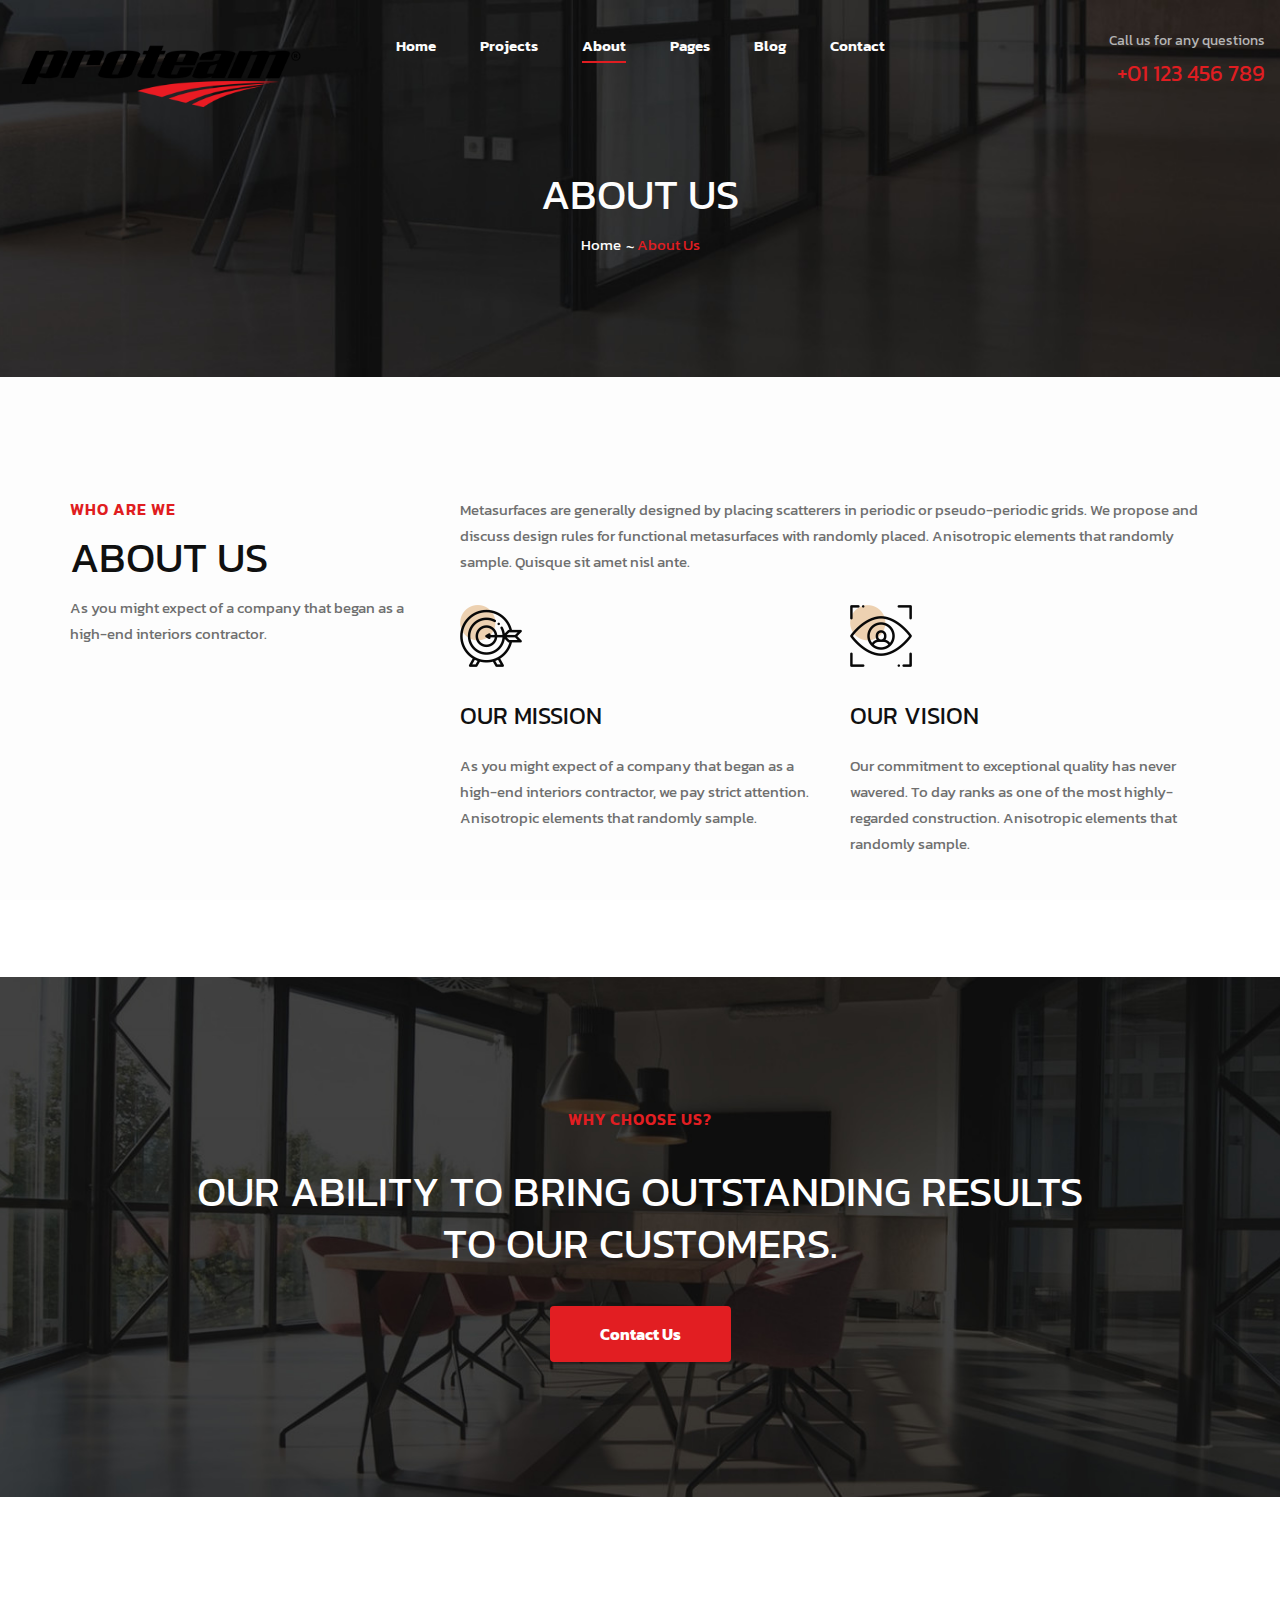
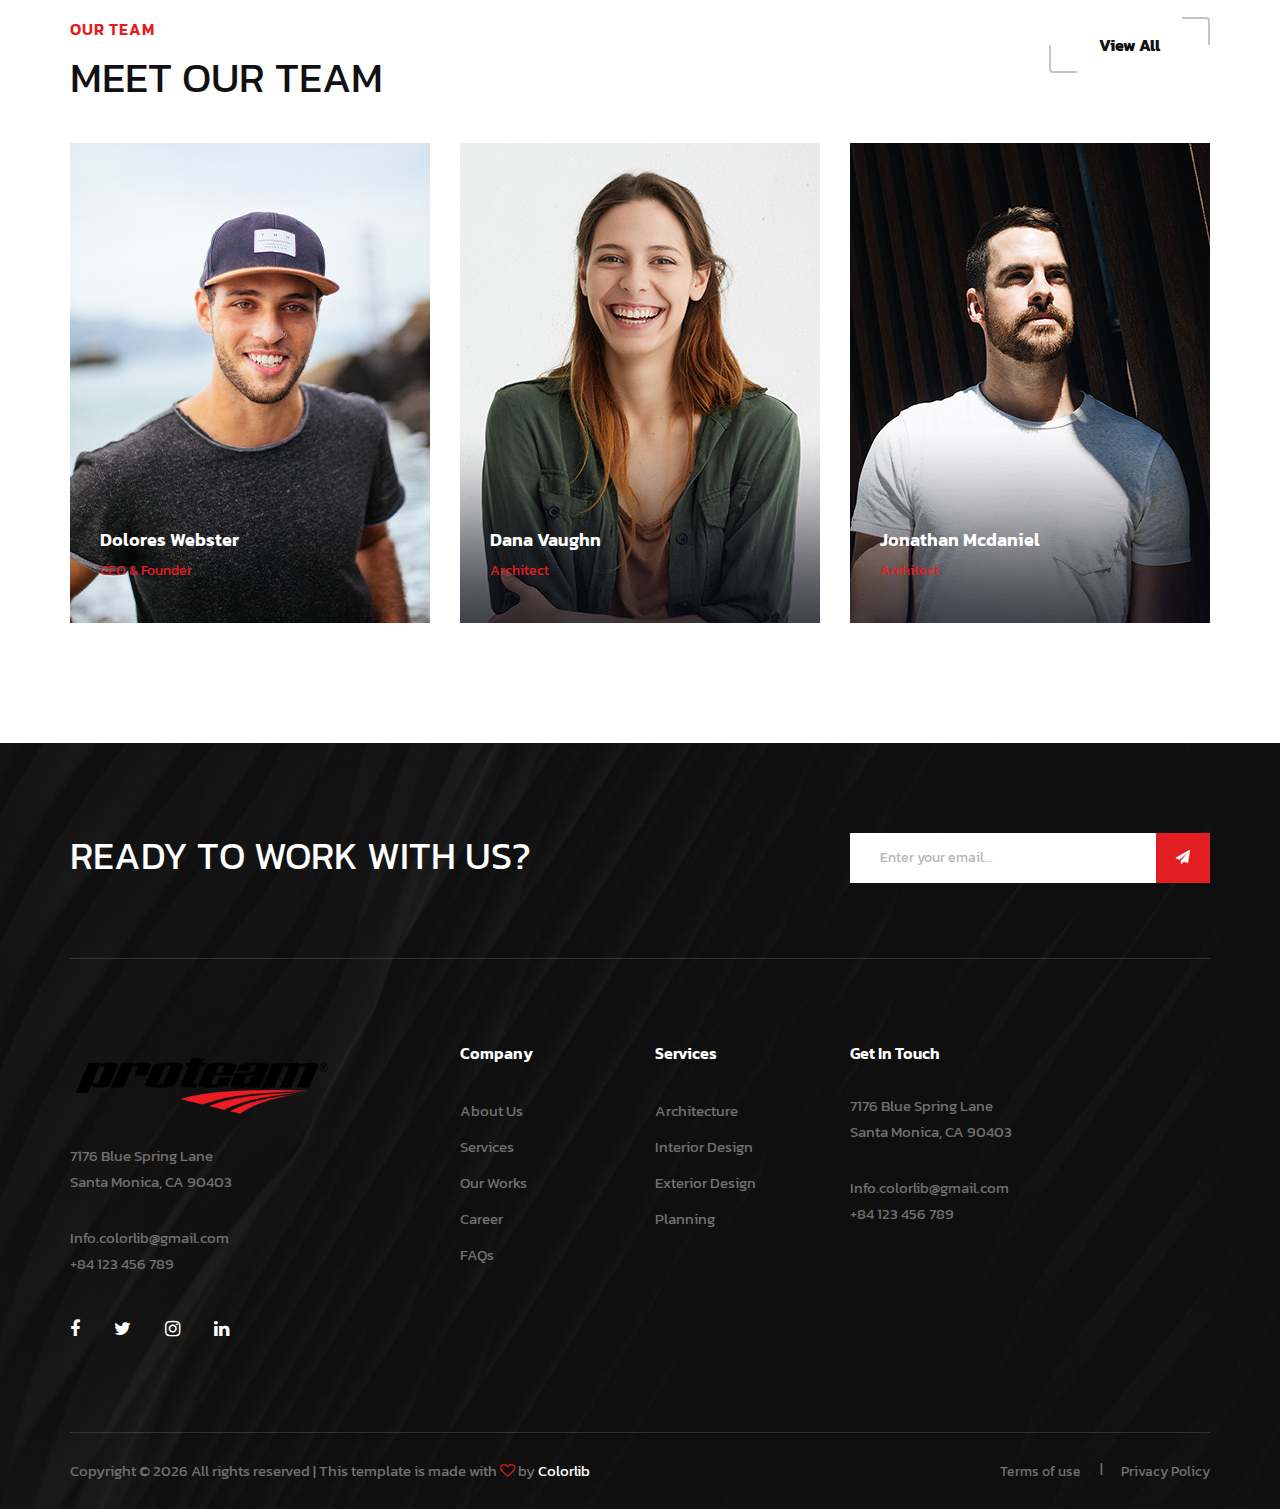
==== about.html @ 9d02757e "first commit" ====
<!DOCTYPE html>
<html lang="zxx">

<head>
    <meta charset="UTF-8">
    <meta name="description" content="Staging Template">
    <meta name="keywords" content="Staging, unica, creative, html">
    <meta name="viewport" content="width=device-width, initial-scale=1.0">
    <meta http-equiv="X-UA-Compatible" content="ie=edge">
    <title>Staging | Template</title>

    <!-- Google Font -->
    <link href="https://fonts.googleapis.com/css2?family=Kanit:wght@300;400;500;600;700;800;900&display=swap" rel="stylesheet">
    <link href="https://fonts.googleapis.com/css2?family=Kanit&display=swap" rel="stylesheet">

    <!-- Css Styles -->
    <link rel="stylesheet" href="css/bootstrap.min.css" type="text/css">
    <link rel="stylesheet" href="css/font-awesome.min.css" type="text/css">
    <link rel="stylesheet" href="css/elegant-icons.css" type="text/css">
    <link rel="stylesheet" href="css/owl.carousel.min.css" type="text/css">
    <link rel="stylesheet" href="css/slicknav.min.css" type="text/css">
    <link rel="stylesheet" href="css/style.css" type="text/css">
</head>

<body>
    <!-- Page Preloder -->
    <div id="preloder">
        <div class="loader"></div>
    </div>

    <!-- Offcanvas Menu Begin -->
    <div class="offcanvas-menu-overlay"></div>
    <div class="offcanvas-menu-wrapper">
        <div class="offcanvas__logo">
            <a href="#"><img src="img/logo.png" alt=""></a>
        </div>
        <div id="mobile-menu-wrap"></div>
        <div class="offcanvas__widget">
            <span>Call us for any questions</span>
            <h4>+01 123 456 789</h4>
        </div>
    </div>
    <!-- Offcanvas Menu End -->

    <!-- Header Section Begin -->
    <header class="header">
        <div class="container-fluid">
            <div class="row">
                <div class="col-lg-3">
                    <div class="header__logo">
                        <a href="#"><img src="img/logo.png" alt=""></a>
                    </div>
                </div>
                <div class="col-lg-6">
                    <nav class="header__menu mobile-menu">
                        <ul>
                            <li><a href="./index.html">Home</a></li>
                            <li><a href="./projects.html">Projects</a></li>
                            <li class="active"><a href="./about.html">About</a></li>
                            <li><a href="#">Pages</a>
                                <ul class="dropdown">
                                    <li><a href="./Project-details.html">Project Details</a></li>
                                    <li><a href="./about.html">About</a></li>
                                    <li><a href="./services.html">Services</a></li>
                                    <li><a href="./blog-details.html">Blog Details</a></li>
                                </ul>
                            </li>
                            <li><a href="./blog.html">Blog</a></li>
                            <li><a href="./contact.html">Contact</a></li>
                        </ul>
                    </nav>
                </div>
                <div class="col-lg-3">
                    <div class="header__widget">
                        <span>Call us for any questions</span>
                        <h4>+01 123 456 789</h4>
                    </div>
                </div>
            </div>
            <div class="canvas__open"><i class="fa fa-bars"></i></div>
        </div>
    </header>
    <!-- Header Section End -->

    <!-- Breadcrumb Section Begin -->
    <div class="breadcrumb-option spad set-bg" data-setbg="img/breadcrumb-bg.jpg">
        <div class="container">
            <div class="row">
                <div class="col-lg-12 text-center">
                    <div class="breadcrumb__text">
                        <h2>About Us</h2>
                        <div class="breadcrumb__links">
                            <a href="./index.html">Home</a>
                            <span>About Us</span>
                        </div>
                    </div>
                </div>
            </div>
        </div>
    </div>
    <!-- Breadcrumb Section End -->

    <!-- About Page Section Begin -->
    <section class="about-page spad">
        <div class="container">
            <div class="row">
                <div class="col-lg-4 col-md-4">
                    <div class="about__text about__page__text">
                        <div class="section-title">
                            <span>who are we</span>
                            <h2>About Us</h2>
                        </div>
                        <div class="about__para__text">
                            <p>As you might expect of a company that began as a high-end interiors contractor.</p>
                        </div>
                    </div>
                </div>
                <div class="col-lg-8 col-md-8">
                    <div class="about__page__services">
                        <div class="about__page__services__text">
                            <p>Metasurfaces are generally designed by placing scatterers in periodic or pseudo-periodic grids. We propose and discuss design rules for functional metasurfaces with randomly placed. Anisotropic elements that randomly sample.
                                Quisque sit amet nisl ante.</p>
                        </div>
                        <div class="row">
                            <div class="col-lg-6 col-md-6 col-sm-6">
                                <div class="services__item">
                                    <img src="img/services/services-5.png" alt="">
                                    <h4>Our Mission</h4>
                                    <p>As you might expect of a company that began as a high-end interiors contractor, we pay strict attention. Anisotropic elements that randomly sample.</p>
                                </div>
                            </div>
                            <div class="col-lg-6 col-md-6 col-sm-6">
                                <div class="services__item">
                                    <img src="img/services/services-6.png" alt="">
                                    <h4>Our Vision</h4>
                                    <p>Our commitment to exceptional quality has never wavered. To day ranks as one of the most highly-regarded construction. Anisotropic elements that randomly sample.
                                    </p>
                                </div>
                            </div>
                        </div>
                    </div>
                </div>
            </div>
        </div>
    </section>
    <!-- About Page Section End -->

    <!-- Call To Action Section Begin -->
    <section class="callto spad set-bg" data-setbg="img/call-bg.jpg">
        <div class="container">
            <div class="row d-flex justify-content-center">
                <div class="col-lg-10 text-center">
                    <div class="callto__text">
                        <span>Why choose us?</span>
                        <h2>Our ability to bring outstanding results to our customers.</h2>
                        <a href="#" class="primary-btn">Contact Us</a>
                    </div>
                </div>
            </div>
        </div>
    </section>
    <!-- Call To Action Section End -->

    <!-- Team Section Begin -->
    <section class="team spad">
        <div class="container">
            <div class="row">
                <div class="col-lg-9 col-md-8 col-sm-6">
                    <div class="section-title">
                        <span>Our Team</span>
                        <h2>Meet our team</h2>
                    </div>
                </div>
                <div class="col-lg-3 col-md-4 col-sm-6">
                    <div class="team__btn">
                        <a href="#" class="primary-btn normal-btn">View All</a>
                    </div>
                </div>
            </div>
            <div class="row">
                <div class="col-lg-4 col-md-6">
                    <div class="team__item set-bg" data-setbg="img/team/team-1.jpg">
                        <div class="team__text">
                            <div class="team__title">
                                <h5>Dolores Webster</h5>
                                <span>CEO & Founder</span>
                            </div>
                            <p>Vestibulum dapibus odio quam, sit amet hendrerit dui ultricies consectetur. Ut viverra porta leo, non tincidunt mauris condimentum eget. Vivamus non turpis elit. Aenean ultricies nisl sit amet.</p>
                            <div class="team__social">
                                <a href="#"><i class="fa fa-facebook"></i></a>
                                <a href="#"><i class="fa fa-twitter"></i></a>
                                <a href="#"><i class="fa fa-instagram"></i></a>
                            </div>
                        </div>
                    </div>
                </div>
                <div class="col-lg-4 col-md-6">
                    <div class="team__item set-bg" data-setbg="img/team/team-2.jpg">
                        <div class="team__text">
                            <div class="team__title">
                                <h5>Dana Vaughn</h5>
                                <span>Architect</span>
                            </div>
                            <p>Vestibulum dapibus odio quam, sit amet hendrerit dui ultricies consectetur. Ut viverra porta leo, non tincidunt mauris condimentum eget. Vivamus non turpis elit. Aenean ultricies nisl sit amet.</p>
                            <div class="team__social">
                                <a href="#"><i class="fa fa-facebook"></i></a>
                                <a href="#"><i class="fa fa-twitter"></i></a>
                                <a href="#"><i class="fa fa-instagram"></i></a>
                            </div>
                        </div>
                    </div>
                </div>
                <div class="col-lg-4 col-md-6">
                    <div class="team__item set-bg" data-setbg="img/team/team-3.jpg">
                        <div class="team__text">
                            <div class="team__title">
                                <h5>Jonathan Mcdaniel</h5>
                                <span>Architect</span>
                            </div>
                            <p>Vestibulum dapibus odio quam, sit amet hendrerit dui ultricies consectetur. Ut viverra porta leo, non tincidunt mauris condimentum eget. Vivamus non turpis elit. Aenean ultricies nisl sit amet.</p>
                            <div class="team__social">
                                <a href="#"><i class="fa fa-facebook"></i></a>
                                <a href="#"><i class="fa fa-twitter"></i></a>
                                <a href="#"><i class="fa fa-instagram"></i></a>
                            </div>
                        </div>
                    </div>
                </div>
            </div>
        </div>
    </section>
    <!-- Team Section End -->

    <!-- Footer Section Begin -->
    <footer class="footer set-bg" data-setbg="img/footer-bg.jpg">
        <div class="container">
            <div class="footer__top">
                <div class="row">
                    <div class="col-lg-8 col-md-6">
                        <div class="footer__top__text">
                            <h2>Ready To Work With Us?</h2>
                        </div>
                    </div>
                    <div class="col-lg-4 col-md-6">
                        <div class="footer__top__newslatter">
                            <form action="#">
                                <input type="text" placeholder="Enter your email...">
                                <button type="submit"><i class="fa fa-send"></i></button>
                            </form>
                        </div>
                    </div>
                </div>
            </div>
            <div class="row">
                <div class="col-lg-3 col-md-6 col-sm-6">
                    <div class="footer__about">
                        <div class="footer__logo">
                            <a href="#"><img src="img/logo.png" alt=""></a>
                        </div>
                        <p>7176 Blue Spring Lane <br />Santa Monica, CA 90403</p>
                        <ul>
                            <li>Info.colorlib@gmail.com</li>
                            <li>+84 123 456 789</li>
                        </ul>
                        <div class="footer__social">
                            <a href="#"><i class="fa fa-facebook"></i></a>
                            <a href="#"><i class="fa fa-twitter"></i></a>
                            <a href="#"><i class="fa fa-instagram"></i></a>
                            <a href="#"><i class="fa fa-linkedin"></i></a>
                        </div>
                    </div>
                </div>
                <div class="col-lg-2 offset-lg-1 col-md-3 col-sm-6">
                    <div class="footer__widget">
                        <h6>Company</h6>
                        <ul>
                            <li><a href="#">About Us</a></li>
                            <li><a href="#">Services</a></li>
                            <li><a href="#">Our Works</a></li>
                            <li><a href="#">Career</a></li>
                            <li><a href="#">FAQs</a></li>
                        </ul>
                    </div>
                </div>
                <div class="col-lg-2 col-md-3 col-sm-6">
                    <div class="footer__widget">
                        <h6>Services</h6>
                        <ul>
                            <li><a href="#">Architecture</a></li>
                            <li><a href="#">Interior Design</a></li>
                            <li><a href="#">Exterior Design</a></li>
                            <li><a href="#">Planning</a></li>
                        </ul>
                    </div>
                </div>
                <div class="col-lg-4 col-md-6 col-sm-6">
                    <div class="footer__address">
                        <h6>Get In Touch</h6>
                        <p>7176 Blue Spring Lane <br />Santa Monica, CA 90403</p>
                        <ul>
                            <li>Info.colorlib@gmail.com</li>
                            <li>+84 123 456 789</li>
                        </ul>
                    </div>
                </div>
            </div>
            <div class="copyright">
                <div class="row">
                    <div class="col-lg-8 col-md-7">
                        <div class="copyright__text">
                            <p>Copyright ©
                                <script>
                                    document.write(new Date().getFullYear());
                                </script> All rights reserved | This template is made with <i class="fa fa-heart-o" aria-hidden="true"></i> by <a href="https://colorlib.com" target="_blank">Colorlib</a>
                            </p>
                        </div>
                    </div>
                    <div class="col-lg-4 col-md-5">
                        <div class="copyright__widget">
                            <a href="#">Terms of use</a>
                            <a href="#">Privacy Policy</a>
                        </div>
                    </div>
                </div>
            </div>
        </div>
    </footer>
    <!-- Footer Section End -->

    <!-- Js Plugins -->
    <script src="js/jquery-3.3.1.min.js"></script>
    <script src="js/bootstrap.min.js"></script>
    <script src="js/jquery.slicknav.js"></script>
    <script src="js/owl.carousel.min.js"></script>
    <script src="js/slick.min.js"></script>
    <script src="js/main.js"></script>
</body>

</html>
---- css/elegant-icons.css ----
@font-face {
	font-family: 'ElegantIcons';
	src:url('../fonts/ElegantIcons.eot');
	src:url('../fonts/ElegantIcons.eot?#iefix') format('embedded-opentype'),
		url('../fonts/ElegantIcons.woff') format('woff'),
		url('../fonts/ElegantIcons.ttf') format('truetype'),
		url('../fonts/ElegantIcons.svg#ElegantIcons') format('svg');
	font-weight: normal;
	font-style: normal;
}

/* Use the following CSS code if you want to use data attributes for inserting your icons */
[data-icon]:before {
	font-family: 'ElegantIcons';
	content: attr(data-icon);
	speak: none;
	font-weight: normal;
	font-variant: normal;
	text-transform: none;
	line-height: 1;
	-webkit-font-smoothing: antialiased;
	-moz-osx-font-smoothing: grayscale;
}

/* Use the following CSS code if you want to have a class per icon */
/*
Instead of a list of all class selectors,
you can use the generic selector below, but it's slower:
[class*="your-class-prefix"] {
*/
.arrow_up, .arrow_down, .arrow_left, .arrow_right, .arrow_left-up, .arrow_right-up, .arrow_right-down, .arrow_left-down, .arrow-up-down, .arrow_up-down_alt, .arrow_left-right_alt, .arrow_left-right, .arrow_expand_alt2, .arrow_expand_alt, .arrow_condense, .arrow_expand, .arrow_move, .arrow_carrot-up, .arrow_carrot-down, .arrow_carrot-left, .arrow_carrot-right, .arrow_carrot-2up, .arrow_carrot-2down, .arrow_carrot-2left, .arrow_carrot-2right, .arrow_carrot-up_alt2, .arrow_carrot-down_alt2, .arrow_carrot-left_alt2, .arrow_carrot-right_alt2, .arrow_carrot-2up_alt2, .arrow_carrot-2down_alt2, .arrow_carrot-2left_alt2, .arrow_carrot-2right_alt2, .arrow_triangle-up, .arrow_triangle-down, .arrow_triangle-left, .arrow_triangle-right, .arrow_triangle-up_alt2, .arrow_triangle-down_alt2, .arrow_triangle-left_alt2, .arrow_triangle-right_alt2, .arrow_back, .icon_minus-06, .icon_plus, .icon_close, .icon_check, .icon_minus_alt2, .icon_plus_alt2, .icon_close_alt2, .icon_check_alt2, .icon_zoom-out_alt, .icon_zoom-in_alt, .icon_search, .icon_box-empty, .icon_box-selected, .icon_minus-box, .icon_plus-box, .icon_box-checked, .icon_circle-empty, .icon_circle-slelected, .icon_stop_alt2, .icon_stop, .icon_pause_alt2, .icon_pause, .icon_menu, .icon_menu-square_alt2, .icon_menu-circle_alt2, .icon_ul, .icon_ol, .icon_adjust-horiz, .icon_adjust-vert, .icon_document_alt, .icon_documents_alt, .icon_pencil, .icon_pencil-edit_alt, .icon_pencil-edit, .icon_folder-alt, .icon_folder-open_alt, .icon_folder-add_alt, .icon_info_alt, .icon_error-oct_alt, .icon_error-circle_alt, .icon_error-triangle_alt, .icon_question_alt2, .icon_question, .icon_comment_alt, .icon_chat_alt, .icon_vol-mute_alt, .icon_volume-low_alt, .icon_volume-high_alt, .icon_quotations, .icon_quotations_alt2, .icon_clock_alt, .icon_lock_alt, .icon_lock-open_alt, .icon_key_alt, .icon_cloud_alt, .icon_cloud-upload_alt, .icon_cloud-download_alt, .icon_image, .icon_images, .icon_lightbulb_alt, .icon_gift_alt, .icon_house_alt, .icon_genius, .icon_mobile, .icon_tablet, .icon_laptop, .icon_desktop, .icon_camera_alt, .icon_mail_alt, .icon_cone_alt, .icon_ribbon_alt, .icon_bag_alt, .icon_creditcard, .icon_cart_alt, .icon_paperclip, .icon_tag_alt, .icon_tags_alt, .icon_trash_alt, .icon_cursor_alt, .icon_mic_alt, .icon_compass_alt, .icon_pin_alt, .icon_pushpin_alt, .icon_map_alt, .icon_drawer_alt, .icon_toolbox_alt, .icon_book_alt, .icon_calendar, .icon_film, .icon_table, .icon_contacts_alt, .icon_headphones, .icon_lifesaver, .icon_piechart, .icon_refresh, .icon_link_alt, .icon_link, .icon_loading, .icon_blocked, .icon_archive_alt, .icon_heart_alt, .icon_star_alt, .icon_star-half_alt, .icon_star, .icon_star-half, .icon_tools, .icon_tool, .icon_cog, .icon_cogs, .arrow_up_alt, .arrow_down_alt, .arrow_left_alt, .arrow_right_alt, .arrow_left-up_alt, .arrow_right-up_alt, .arrow_right-down_alt, .arrow_left-down_alt, .arrow_condense_alt, .arrow_expand_alt3, .arrow_carrot_up_alt, .arrow_carrot-down_alt, .arrow_carrot-left_alt, .arrow_carrot-right_alt, .arrow_carrot-2up_alt, .arrow_carrot-2dwnn_alt, .arrow_carrot-2left_alt, .arrow_carrot-2right_alt, .arrow_triangle-up_alt, .arrow_triangle-down_alt, .arrow_triangle-left_alt, .arrow_triangle-right_alt, .icon_minus_alt, .icon_plus_alt, .icon_close_alt, .icon_check_alt, .icon_zoom-out, .icon_zoom-in, .icon_stop_alt, .icon_menu-square_alt, .icon_menu-circle_alt, .icon_document, .icon_documents, .icon_pencil_alt, .icon_folder, .icon_folder-open, .icon_folder-add, .icon_folder_upload, .icon_folder_download, .icon_info, .icon_error-circle, .icon_error-oct, .icon_error-triangle, .icon_question_alt, .icon_comment, .icon_chat, .icon_vol-mute, .icon_volume-low, .icon_volume-high, .icon_quotations_alt, .icon_clock, .icon_lock, .icon_lock-open, .icon_key, .icon_cloud, .icon_cloud-upload, .icon_cloud-download, .icon_lightbulb, .icon_gift, .icon_house, .icon_camera, .icon_mail, .icon_cone, .icon_ribbon, .icon_bag, .icon_cart, .icon_tag, .icon_tags, .icon_trash, .icon_cursor, .icon_mic, .icon_compass, .icon_pin, .icon_pushpin, .icon_map, .icon_drawer, .icon_toolbox, .icon_book, .icon_contacts, .icon_archive, .icon_heart, .icon_profile, .icon_group, .icon_grid-2x2, .icon_grid-3x3, .icon_music, .icon_pause_alt, .icon_phone, .icon_upload, .icon_download, .social_facebook, .social_twitter, .social_pinterest, .social_googleplus, .social_tumblr, .social_tumbleupon, .social_wordpress, .social_instagram, .social_dribbble, .social_vimeo, .social_linkedin, .social_rss, .social_deviantart, .social_share, .social_myspace, .social_skype, .social_youtube, .social_picassa, .social_googledrive, .social_flickr, .social_blogger, .social_spotify, .social_delicious, .social_facebook_circle, .social_twitter_circle, .social_pinterest_circle, .social_googleplus_circle, .social_tumblr_circle, .social_stumbleupon_circle, .social_wordpress_circle, .social_instagram_circle, .social_dribbble_circle, .social_vimeo_circle, .social_linkedin_circle, .social_rss_circle, .social_deviantart_circle, .social_share_circle, .social_myspace_circle, .social_skype_circle, .social_youtube_circle, .social_picassa_circle, .social_googledrive_alt2, .social_flickr_circle, .social_blogger_circle, .social_spotify_circle, .social_delicious_circle, .social_facebook_square, .social_twitter_square, .social_pinterest_square, .social_googleplus_square, .social_tumblr_square, .social_stumbleupon_square, .social_wordpress_square, .social_instagram_square, .social_dribbble_square, .social_vimeo_square, .social_linkedin_square, .social_rss_square, .social_deviantart_square, .social_share_square, .social_myspace_square, .social_skype_square, .social_youtube_square, .social_picassa_square, .social_googledrive_square, .social_flickr_square, .social_blogger_square, .social_spotify_square, .social_delicious_square, .icon_printer, .icon_calulator, .icon_building, .icon_floppy, .icon_drive, .icon_search-2, .icon_id, .icon_id-2, .icon_puzzle, .icon_like, .icon_dislike, .icon_mug, .icon_currency, .icon_wallet, .icon_pens, .icon_easel, .icon_flowchart, .icon_datareport, .icon_briefcase, .icon_shield, .icon_percent, .icon_globe, .icon_globe-2, .icon_target, .icon_hourglass, .icon_balance, .icon_rook, .icon_printer-alt, .icon_calculator_alt, .icon_building_alt, .icon_floppy_alt, .icon_drive_alt, .icon_search_alt, .icon_id_alt, .icon_id-2_alt, .icon_puzzle_alt, .icon_like_alt, .icon_dislike_alt, .icon_mug_alt, .icon_currency_alt, .icon_wallet_alt, .icon_pens_alt, .icon_easel_alt, .icon_flowchart_alt, .icon_datareport_alt, .icon_briefcase_alt, .icon_shield_alt, .icon_percent_alt, .icon_globe_alt, .icon_clipboard {
	font-family: 'ElegantIcons';
	speak: none;
	font-style: normal;
	font-weight: normal;
	font-variant: normal;
	text-transform: none;
	line-height: 1;
	-webkit-font-smoothing: antialiased;
}
.arrow_up:before {
	content: "\21";
}
.arrow_down:before {
	content: "\22";
}
.arrow_left:before {
	content: "\23";
}
.arrow_right:before {
	content: "\24";
}
.arrow_left-up:before {
	content: "\25";
}
.arrow_right-up:before {
	content: "\26";
}
.arrow_right-down:before {
	content: "\27";
}
.arrow_left-down:before {
	content: "\28";
}
.arrow-up-down:before {
	content: "\29";
}
.arrow_up-down_alt:before {
	content: "\2a";
}
.arrow_left-right_alt:before {
	content: "\2b";
}
.arrow_left-right:before {
	content: "\2c";
}
.arrow_expand_alt2:before {
	content: "\2d";
}
.arrow_expand_alt:before {
	content: "\2e";
}
.arrow_condense:before {
	content: "\2f";
}
.arrow_expand:before {
	content: "\30";
}
.arrow_move:before {
	content: "\31";
}
.arrow_carrot-up:before {
	content: "\32";
}
.arrow_carrot-down:before {
	content: "\33";
}
.arrow_carrot-left:before {
	content: "\34";
}
.arrow_carrot-right:before {
	content: "\35";
}
.arrow_carrot-2up:before {
	content: "\36";
}
.arrow_carrot-2down:before {
	content: "\37";
}
.arrow_carrot-2left:before {
	content: "\38";
}
.arrow_carrot-2right:before {
	content: "\39";
}
.arrow_carrot-up_alt2:before {
	content: "\3a";
}
.arrow_carrot-down_alt2:before {
	content: "\3b";
}
.arrow_carrot-left_alt2:before {
	content: "\3c";
}
.arrow_carrot-right_alt2:before {
	content: "\3d";
}
.arrow_carrot-2up_alt2:before {
	content: "\3e";
}
.arrow_carrot-2down_alt2:before {
	content: "\3f";
}
.arrow_carrot-2left_alt2:before {
	content: "\40";
}
.arrow_carrot-2right_alt2:before {
	content: "\41";
}
.arrow_triangle-up:before {
	content: "\42";
}
.arrow_triangle-down:before {
	content: "\43";
}
.arrow_triangle-left:before {
	content: "\44";
}
.arrow_triangle-right:before {
	content: "\45";
}
.arrow_triangle-up_alt2:before {
	content: "\46";
}
.arrow_triangle-down_alt2:before {
	content: "\47";
}
.arrow_triangle-left_alt2:before {
	content: "\48";
}
.arrow_triangle-right_alt2:before {
	content: "\49";
}
.arrow_back:before {
	content: "\4a";
}
.icon_minus-06:before {
	content: "\4b";
}
.icon_plus:before {
	content: "\4c";
}
.icon_close:before {
	content: "\4d";
}
.icon_check:before {
	content: "\4e";
}
.icon_minus_alt2:before {
	content: "\4f";
}
.icon_plus_alt2:before {
	content: "\50";
}
.icon_close_alt2:before {
	content: "\51";
}
.icon_check_alt2:before {
	content: "\52";
}
.icon_zoom-out_alt:before {
	content: "\53";
}
.icon_zoom-in_alt:before {
	content: "\54";
}
.icon_search:before {
	content: "\55";
}
.icon_box-empty:before {
	content: "\56";
}
.icon_box-selected:before {
	content: "\57";
}
.icon_minus-box:before {
	content: "\58";
}
.icon_plus-box:before {
	content: "\59";
}
.icon_box-checked:before {
	content: "\5a";
}
.icon_circle-empty:before {
	content: "\5b";
}
.icon_circle-slelected:before {
	content: "\5c";
}
.icon_stop_alt2:before {
	content: "\5d";
}
.icon_stop:before {
	content: "\5e";
}
.icon_pause_alt2:before {
	content: "\5f";
}
.icon_pause:before {
	content: "\60";
}
.icon_menu:before {
	content: "\61";
}
.icon_menu-square_alt2:before {
	content: "\62";
}
.icon_menu-circle_alt2:before {
	content: "\63";
}
.icon_ul:before {
	content: "\64";
}
.icon_ol:before {
	content: "\65";
}
.icon_adjust-horiz:before {
	content: "\66";
}
.icon_adjust-vert:before {
	content: "\67";
}
.icon_document_alt:before {
	content: "\68";
}
.icon_documents_alt:before {
	content: "\69";
}
.icon_pencil:before {
	content: "\6a";
}
.icon_pencil-edit_alt:before {
	content: "\6b";
}
.icon_pencil-edit:before {
	content: "\6c";
}
.icon_folder-alt:before {
	content: "\6d";
}
.icon_folder-open_alt:before {
	content: "\6e";
}
.icon_folder-add_alt:before {
	content: "\6f";
}
.icon_info_alt:before {
	content: "\70";
}
.icon_error-oct_alt:before {
	content: "\71";
}
.icon_error-circle_alt:before {
	content: "\72";
}
.icon_error-triangle_alt:before {
	content: "\73";
}
.icon_question_alt2:before {
	content: "\74";
}
.icon_question:before {
	content: "\75";
}
.icon_comment_alt:before {
	content: "\76";
}
.icon_chat_alt:before {
	content: "\77";
}
.icon_vol-mute_alt:before {
	content: "\78";
}
.icon_volume-low_alt:before {
	content: "\79";
}
.icon_volume-high_alt:before {
	content: "\7a";
}
.icon_quotations:before {
	content: "\7b";
}
.icon_quotations_alt2:before {
	content: "\7c";
}
.icon_clock_alt:before {
	content: "\7d";
}
.icon_lock_alt:before {
	content: "\7e";
}
.icon_lock-open_alt:before {
	content: "\e000";
}
.icon_key_alt:before {
	content: "\e001";
}
.icon_cloud_alt:before {
	content: "\e002";
}
.icon_cloud-upload_alt:before {
	content: "\e003";
}
.icon_cloud-download_alt:before {
	content: "\e004";
}
.icon_image:before {
	content: "\e005";
}
.icon_images:before {
	content: "\e006";
}
.icon_lightbulb_alt:before {
	content: "\e007";
}
.icon_gift_alt:before {
	content: "\e008";
}
.icon_house_alt:before {
	content: "\e009";
}
.icon_genius:before {
	content: "\e00a";
}
.icon_mobile:before {
	content: "\e00b";
}
.icon_tablet:before {
	content: "\e00c";
}
.icon_laptop:before {
	content: "\e00d";
}
.icon_desktop:before {
	content: "\e00e";
}
.icon_camera_alt:before {
	content: "\e00f";
}
.icon_mail_alt:before {
	content: "\e010";
}
.icon_cone_alt:before {
	content: "\e011";
}
.icon_ribbon_alt:before {
	content: "\e012";
}
.icon_bag_alt:before {
	content: "\e013";
}
.icon_creditcard:before {
	content: "\e014";
}
.icon_cart_alt:before {
	content: "\e015";
}
.icon_paperclip:before {
	content: "\e016";
}
.icon_tag_alt:before {
	content: "\e017";
}
.icon_tags_alt:before {
	content: "\e018";
}
.icon_trash_alt:before {
	content: "\e019";
}
.icon_cursor_alt:before {
	content: "\e01a";
}
.icon_mic_alt:before {
	content: "\e01b";
}
.icon_compass_alt:before {
	content: "\e01c";
}
.icon_pin_alt:before {
	content: "\e01d";
}
.icon_pushpin_alt:before {
	content: "\e01e";
}
.icon_map_alt:before {
	content: "\e01f";
}
.icon_drawer_alt:before {
	content: "\e020";
}
.icon_toolbox_alt:before {
	content: "\e021";
}
.icon_book_alt:before {
	content: "\e022";
}
.icon_calendar:before {
	content: "\e023";
}
.icon_film:before {
	content: "\e024";
}
.icon_table:before {
	content: "\e025";
}
.icon_contacts_alt:before {
	content: "\e026";
}
.icon_headphones:before {
	content: "\e027";
}
.icon_lifesaver:before {
	content: "\e028";
}
.icon_piechart:before {
	content: "\e029";
}
.icon_refresh:before {
	content: "\e02a";
}
.icon_link_alt:before {
	content: "\e02b";
}
.icon_link:before {
	content: "\e02c";
}
.icon_loading:before {
	content: "\e02d";
}
.icon_blocked:before {
	content: "\e02e";
}
.icon_archive_alt:before {
	content: "\e02f";
}
.icon_heart_alt:before {
	content: "\e030";
}
.icon_star_alt:before {
	content: "\e031";
}
.icon_star-half_alt:before {
	content: "\e032";
}
.icon_star:before {
	content: "\e033";
}
.icon_star-half:before {
	content: "\e034";
}
.icon_tools:before {
	content: "\e035";
}
.icon_tool:before {
	content: "\e036";
}
.icon_cog:before {
	content: "\e037";
}
.icon_cogs:before {
	content: "\e038";
}
.arrow_up_alt:before {
	content: "\e039";
}
.arrow_down_alt:before {
	content: "\e03a";
}
.arrow_left_alt:before {
	content: "\e03b";
}
.arrow_right_alt:before {
	content: "\e03c";
}
.arrow_left-up_alt:before {
	content: "\e03d";
}
.arrow_right-up_alt:before {
	content: "\e03e";
}
.arrow_right-down_alt:before {
	content: "\e03f";
}
.arrow_left-down_alt:before {
	content: "\e040";
}
.arrow_condense_alt:before {
	content: "\e041";
}
.arrow_expand_alt3:before {
	content: "\e042";
}
.arrow_carrot_up_alt:before {
	content: "\e043";
}
.arrow_carrot-down_alt:before {
	content: "\e044";
}
.arrow_carrot-left_alt:before {
	content: "\e045";
}
.arrow_carrot-right_alt:before {
	content: "\e046";
}
.arrow_carrot-2up_alt:before {
	content: "\e047";
}
.arrow_carrot-2dwnn_alt:before {
	content: "\e048";
}
.arrow_carrot-2left_alt:before {
	content: "\e049";
}
.arrow_carrot-2right_alt:before {
	content: "\e04a";
}
.arrow_triangle-up_alt:before {
	content: "\e04b";
}
.arrow_triangle-down_alt:before {
	content: "\e04c";
}
.arrow_triangle-left_alt:before {
	content: "\e04d";
}
.arrow_triangle-right_alt:before {
	content: "\e04e";
}
.icon_minus_alt:before {
	content: "\e04f";
}
.icon_plus_alt:before {
	content: "\e050";
}
.icon_close_alt:before {
	content: "\e051";
}
.icon_check_alt:before {
	content: "\e052";
}
.icon_zoom-out:before {
	content: "\e053";
}
.icon_zoom-in:before {
	content: "\e054";
}
.icon_stop_alt:before {
	content: "\e055";
}
.icon_menu-square_alt:before {
	content: "\e056";
}
.icon_menu-circle_alt:before {
	content: "\e057";
}
.icon_document:before {
	content: "\e058";
}
.icon_documents:before {
	content: "\e059";
}
.icon_pencil_alt:before {
	content: "\e05a";
}
.icon_folder:before {
	content: "\e05b";
}
.icon_folder-open:before {
	content: "\e05c";
}
.icon_folder-add:before {
	content: "\e05d";
}
.icon_folder_upload:before {
	content: "\e05e";
}
.icon_folder_download:before {
	content: "\e05f";
}
.icon_info:before {
	content: "\e060";
}
.icon_error-circle:before {
	content: "\e061";
}
.icon_error-oct:before {
	content: "\e062";
}
.icon_error-triangle:before {
	content: "\e063";
}
.icon_question_alt:before {
	content: "\e064";
}
.icon_comment:before {
	content: "\e065";
}
.icon_chat:before {
	content: "\e066";
}
.icon_vol-mute:before {
	content: "\e067";
}
.icon_volume-low:before {
	content: "\e068";
}
.icon_volume-high:before {
	content: "\e069";
}
.icon_quotations_alt:before {
	content: "\e06a";
}
.icon_clock:before {
	content: "\e06b";
}
.icon_lock:before {
	content: "\e06c";
}
.icon_lock-open:before {
	content: "\e06d";
}
.icon_key:before {
	content: "\e06e";
}
.icon_cloud:before {
	content: "\e06f";
}
.icon_cloud-upload:before {
	content: "\e070";
}
.icon_cloud-download:before {
	content: "\e071";
}
.icon_lightbulb:before {
	content: "\e072";
}
.icon_gift:before {
	content: "\e073";
}
.icon_house:before {
	content: "\e074";
}
.icon_camera:before {
	content: "\e075";
}
.icon_mail:before {
	content: "\e076";
}
.icon_cone:before {
	content: "\e077";
}
.icon_ribbon:before {
	content: "\e078";
}
.icon_bag:before {
	content: "\e079";
}
.icon_cart:before {
	content: "\e07a";
}
.icon_tag:before {
	content: "\e07b";
}
.icon_tags:before {
	content: "\e07c";
}
.icon_trash:before {
	content: "\e07d";
}
.icon_cursor:before {
	content: "\e07e";
}
.icon_mic:before {
	content: "\e07f";
}
.icon_compass:before {
	content: "\e080";
}
.icon_pin:before {
	content: "\e081";
}
.icon_pushpin:before {
	content: "\e082";
}
.icon_map:before {
	content: "\e083";
}
.icon_drawer:before {
	content: "\e084";
}
.icon_toolbox:before {
	content: "\e085";
}
.icon_book:before {
	content: "\e086";
}
.icon_contacts:before {
	content: "\e087";
}
.icon_archive:before {
	content: "\e088";
}
.icon_heart:before {
	content: "\e089";
}
.icon_profile:before {
	content: "\e08a";
}
.icon_group:before {
	content: "\e08b";
}
.icon_grid-2x2:before {
	content: "\e08c";
}
.icon_grid-3x3:before {
	content: "\e08d";
}
.icon_music:before {
	content: "\e08e";
}
.icon_pause_alt:before {
	content: "\e08f";
}
.icon_phone:before {
	content: "\e090";
}
.icon_upload:before {
	content: "\e091";
}
.icon_download:before {
	content: "\e092";
}
.social_facebook:before {
	content: "\e093";
}
.social_twitter:before {
	content: "\e094";
}
.social_pinterest:before {
	content: "\e095";
}
.social_googleplus:before {
	content: "\e096";
}
.social_tumblr:before {
	content: "\e097";
}
.social_tumbleupon:before {
	content: "\e098";
}
.social_wordpress:before {
	content: "\e099";
}
.social_instagram:before {
	content: "\e09a";
}
.social_dribbble:before {
	content: "\e09b";
}
.social_vimeo:before {
	content: "\e09c";
}
.social_linkedin:before {
	content: "\e09d";
}
.social_rss:before {
	content: "\e09e";
}
.social_deviantart:before {
	content: "\e09f";
}
.social_share:before {
	content: "\e0a0";
}
.social_myspace:before {
	content: "\e0a1";
}
.social_skype:before {
	content: "\e0a2";
}
.social_youtube:before {
	content: "\e0a3";
}
.social_picassa:before {
	content: "\e0a4";
}
.social_googledrive:before {
	content: "\e0a5";
}
.social_flickr:before {
	content: "\e0a6";
}
.social_blogger:before {
	content: "\e0a7";
}
.social_spotify:before {
	content: "\e0a8";
}
.social_delicious:before {
	content: "\e0a9";
}
.social_facebook_circle:before {
	content: "\e0aa";
}
.social_twitter_circle:before {
	content: "\e0ab";
}
.social_pinterest_circle:before {
	content: "\e0ac";
}
.social_googleplus_circle:before {
	content: "\e0ad";
}
.social_tumblr_circle:before {
	content: "\e0ae";
}
.social_stumbleupon_circle:before {
	content: "\e0af";
}
.social_wordpress_circle:before {
	content: "\e0b0";
}
.social_instagram_circle:before {
	content: "\e0b1";
}
.social_dribbble_circle:before {
	content: "\e0b2";
}
.social_vimeo_circle:before {
	content: "\e0b3";
}
.social_linkedin_circle:before {
	content: "\e0b4";
}
.social_rss_circle:before {
	content: "\e0b5";
}
.social_deviantart_circle:before {
	content: "\e0b6";
}
.social_share_circle:before {
	content: "\e0b7";
}
.social_myspace_circle:before {
	content: "\e0b8";
}
.social_skype_circle:before {
	content: "\e0b9";
}
.social_youtube_circle:before {
	content: "\e0ba";
}
.social_picassa_circle:before {
	content: "\e0bb";
}
.social_googledrive_alt2:before {
	content: "\e0bc";
}
.social_flickr_circle:before {
	content: "\e0bd";
}
.social_blogger_circle:before {
	content: "\e0be";
}
.social_spotify_circle:before {
	content: "\e0bf";
}
.social_delicious_circle:before {
	content: "\e0c0";
}
.social_facebook_square:before {
	content: "\e0c1";
}
.social_twitter_square:before {
	content: "\e0c2";
}
.social_pinterest_square:before {
	content: "\e0c3";
}
.social_googleplus_square:before {
	content: "\e0c4";
}
.social_tumblr_square:before {
	content: "\e0c5";
}
.social_stumbleupon_square:before {
	content: "\e0c6";
}
.social_wordpress_square:before {
	content: "\e0c7";
}
.social_instagram_square:before {
	content: "\e0c8";
}
.social_dribbble_square:before {
	content: "\e0c9";
}
.social_vimeo_square:before {
	content: "\e0ca";
}
.social_linkedin_square:before {
	content: "\e0cb";
}
.social_rss_square:before {
	content: "\e0cc";
}
.social_deviantart_square:before {
	content: "\e0cd";
}
.social_share_square:before {
	content: "\e0ce";
}
.social_myspace_square:before {
	content: "\e0cf";
}
.social_skype_square:before {
	content: "\e0d0";
}
.social_youtube_square:before {
	content: "\e0d1";
}
.social_picassa_square:before {
	content: "\e0d2";
}
.social_googledrive_square:before {
	content: "\e0d3";
}
.social_flickr_square:before {
	content: "\e0d4";
}
.social_blogger_square:before {
	content: "\e0d5";
}
.social_spotify_square:before {
	content: "\e0d6";
}
.social_delicious_square:before {
	content: "\e0d7";
}
.icon_printer:before {
	content: "\e103";
}
.icon_calulator:before {
	content: "\e0ee";
}
.icon_building:before {
	content: "\e0ef";
}
.icon_floppy:before {
	content: "\e0e8";
}
.icon_drive:before {
	content: "\e0ea";
}
.icon_search-2:before {
	content: "\e101";
}
.icon_id:before {
	content: "\e107";
}
.icon_id-2:before {
	content: "\e108";
}
.icon_puzzle:before {
	content: "\e102";
}
.icon_like:before {
	content: "\e106";
}
.icon_dislike:before {
	content: "\e0eb";
}
.icon_mug:before {
	content: "\e105";
}
.icon_currency:before {
	content: "\e0ed";
}
.icon_wallet:before {
	content: "\e100";
}
.icon_pens:before {
	content: "\e104";
}
.icon_easel:before {
	content: "\e0e9";
}
.icon_flowchart:before {
	content: "\e109";
}
.icon_datareport:before {
	content: "\e0ec";
}
.icon_briefcase:before {
	content: "\e0fe";
}
.icon_shield:before {
	content: "\e0f6";
}
.icon_percent:before {
	content: "\e0fb";
}
.icon_globe:before {
	content: "\e0e2";
}
.icon_globe-2:before {
	content: "\e0e3";
}
.icon_target:before {
	content: "\e0f5";
}
.icon_hourglass:before {
	content: "\e0e1";
}
.icon_balance:before {
	content: "\e0ff";
}
.icon_rook:before {
	content: "\e0f8";
}
.icon_printer-alt:before {
	content: "\e0fa";
}
.icon_calculator_alt:before {
	content: "\e0e7";
}
.icon_building_alt:before {
	content: "\e0fd";
}
.icon_floppy_alt:before {
	content: "\e0e4";
}
.icon_drive_alt:before {
	content: "\e0e5";
}
.icon_search_alt:before {
	content: "\e0f7";
}
.icon_id_alt:before {
	content: "\e0e0";
}
.icon_id-2_alt:before {
	content: "\e0fc";
}
.icon_puzzle_alt:before {
	content: "\e0f9";
}
.icon_like_alt:before {
	content: "\e0dd";
}
.icon_dislike_alt:before {
	content: "\e0f1";
}
.icon_mug_alt:before {
	content: "\e0dc";
}
.icon_currency_alt:before {
	content: "\e0f3";
}
.icon_wallet_alt:before {
	content: "\e0d8";
}
.icon_pens_alt:before {
	content: "\e0db";
}
.icon_easel_alt:before {
	content: "\e0f0";
}
.icon_flowchart_alt:before {
	content: "\e0df";
}
.icon_datareport_alt:before {
	content: "\e0f2";
}
.icon_briefcase_alt:before {
	content: "\e0f4";
}
.icon_shield_alt:before {
	content: "\e0d9";
}
.icon_percent_alt:before {
	content: "\e0da";
}
.icon_globe_alt:before {
	content: "\e0de";
}
.icon_clipboard:before {
	content: "\e0e6";
}


	.glyph {
		float: left;
		text-align: center;
		padding: .75em;
		margin: .4em 1.5em .75em 0;
		width: 6em;
text-shadow: none;
	}
        .glyph_big {
        font-size: 128px;
        color: #59c5dc;
        float: left;
        margin-right: 20px;
        }

        .glyph div { padding-bottom: 10px;}

	.glyph input {
		font-family: consolas, monospace;
		font-size: 12px;
		width: 100%;
		text-align: center;
		border: 0;
		box-shadow: 0 0 0 1px #ccc;
		padding: .2em;
                -moz-border-radius: 5px;
                -webkit-border-radius: 5px;
	}
	.centered {
		margin-left: auto;
		margin-right: auto;
	}
	.glyph .fs1 {
		font-size: 2em;
	}
---- css/style.css ----
/******************************************************************
  Theme Name: Staging
  Description: Staging bootstrap tamplate
  Author: Colorib
  Author URI: https://www.colorib.com//
  Version: 1.0
  Created: Colorib
******************************************************************/


/*------------------------------------------------------------------
[Table of contents]

1.  Template default CSS
	1.1	Variables
	1.2	Mixins
	1.3	Flexbox
	1.4	Reset
2.  Helper Css
3.  Header Section
4.  Hero Section
5.  Banner Section
6.  Product Section
7.  Intagram Section
8.  Latest Section
9.  Contact
10.  Footer Style
-------------------------------------------------------------------*/


/*----------------------------------------*/


/* Template default CSS
/*----------------------------------------*/

@font-face
/*perintah untuk memanggil font eksternal*/

{
    font-family: "Kanit";
    /*memberikan nama bebas untuk font*/
    src: url("fonts/kanit/kanit-regular.otf");
    /*memanggil file font eksternalnya di folder nexa*/
}

html,
body {
    height: 100%;
    font-family: "Kanit", sans-serif;
    -webkit-font-smoothing: antialiased;
}

h1,
h2,
h3,
h4,
h5,
h6 {
    margin: 0;
    color: #111111;
    font-weight: 400;
    font-family: "Kanit", sans-serif;
}

h1 {
    font-size: 70px;
}

h2 {
    font-size: 36px;
}

h3 {
    font-size: 30px;
}

h4 {
    font-size: 24px;
}

h5 {
    font-size: 18px;
}

h6 {
    font-size: 16px;
}

p {
    font-size: 15px;
    font-family: "Kanit", sans-serif;
    color: #707070;
    font-weight: 400;
    line-height: 26px;
    margin: 0 0 15px 0;
}

img {
    max-width: 100%;
}

input:focus,
select:focus,
button:focus,
textarea:focus {
    outline: none;
}

a:hover,
a:focus {
    text-decoration: none;
    outline: none;
    color: #ffffff;
}

ul,
ol {
    padding: 0;
    margin: 0;
}


/*---------------------
  Helper CSS
-----------------------*/

.section-title {
    margin-bottom: 40px;
}

.section-title span {
    color: #e21e22;
    font-size: 16px;
    font-weight: 600;
    text-transform: uppercase;
    letter-spacing: 1px;
    display: block;
    margin-bottom: 12px;
}

.section-title h2 {
    font-size: 42px;
    color: #111111;
    line-height: 50px;
    text-transform: uppercase;
}

.set-bg {
    background-repeat: no-repeat;
    background-size: cover;
    background-position: top center;
}

.spad {
    padding-top: 100px;
    padding-bottom: 100px;
}

.text-white h1,
.text-white h2,
.text-white h3,
.text-white h4,
.text-white h5,
.text-white h6,
.text-white p,
.text-white span,
.text-white li,
.text-white a {
    color: #fff;
}


/* buttons */

.primary-btn {
    display: inline-block;
    font-size: 16px;
    font-weight: 700;
    padding: 16px 50px;
    color: #ffffff;
    position: relative;
}

.primary-btn.normal-btn {
    color: #111111;
}

.primary-btn.normal-btn:before {
    border-color: #c4c4c4;
}

.primary-btn.normal-btn:after {
    border-color: #c4c4c4;
}

.primary-btn:before {
    position: absolute;
    left: 0;
    bottom: 0;
    height: 28px;
    width: 28px;
    border-left: 2px solid rgba(255, 255, 255, 0.2);
    border-bottom: 2px solid rgba(255, 255, 255, 0.2);
    content: "";
    border-radius: 0 0 0 4px;
    -webkit-transition: all, 0.5s;
    -o-transition: all, 0.5s;
    transition: all, 0.5s;
}

.primary-btn:after {
    position: absolute;
    right: 0;
    top: 0;
    height: 28px;
    width: 28px;
    border-right: 2px solid rgba(255, 255, 255, 0.2);
    border-top: 2px solid rgba(255, 255, 255, 0.2);
    content: "";
    border-radius: 0 4px 0 0;
    -webkit-transition: all, 0.5s;
    -o-transition: all, 0.5s;
    transition: all, 0.5s;
}

.primary-btn:hover:before {
    height: 100%;
    width: 100%;
    border-radius: 4px;
}

.primary-btn:hover:after {
    height: 100%;
    width: 100%;
    border-radius: 4px;
}

.site-btn {
    font-size: 16px;
    color: #ffffff;
    background: #e21e22;
    font-weight: 600;
    border: none;
    display: inline-block;
    padding: 14px 36px;
}


/* Preloder */

#preloder {
    position: fixed;
    width: 100%;
    height: 100%;
    top: 0;
    left: 0;
    z-index: 999999;
    background: #000;
}

.loader {
    width: 40px;
    height: 40px;
    position: absolute;
    top: 50%;
    left: 50%;
    margin-top: -13px;
    margin-left: -13px;
    border-radius: 60px;
    animation: loader 0.8s linear infinite;
    -webkit-animation: loader 0.8s linear infinite;
}

@keyframes loader {
    0% {
        -webkit-transform: rotate(0deg);
        transform: rotate(0deg);
        border: 4px solid #f44336;
        border-left-color: transparent;
    }
    50% {
        -webkit-transform: rotate(180deg);
        transform: rotate(180deg);
        border: 4px solid #673ab7;
        border-left-color: transparent;
    }
    100% {
        -webkit-transform: rotate(360deg);
        transform: rotate(360deg);
        border: 4px solid #f44336;
        border-left-color: transparent;
    }
}

@-webkit-keyframes loader {
    0% {
        -webkit-transform: rotate(0deg);
        border: 4px solid #f44336;
        border-left-color: transparent;
    }
    50% {
        -webkit-transform: rotate(180deg);
        border: 4px solid #673ab7;
        border-left-color: transparent;
    }
    100% {
        -webkit-transform: rotate(360deg);
        border: 4px solid #f44336;
        border-left-color: transparent;
    }
}


/*---------------------
  Header
-----------------------*/

.header {
    position: absolute;
    width: 100%;
    top: 0;
    left: 0;
    z-index: 9;
    padding: 30px 0 0;
}

.header.header-normal {
    position: relative;
    padding: 30px 0 30px;
}

.header__logo a {
    display: inline-block;
}

.header__menu {
    text-align: center;
}

.header__menu ul li {
    list-style: none;
    display: inline-block;
    position: relative;
    margin-right: 40px;
}

.header__menu ul li.active a:after {
    -webkit-transform: scale(1);
    -ms-transform: scale(1);
    transform: scale(1);
}

.header__menu ul li:hover a:after {
    -webkit-transform: scale(1);
    -ms-transform: scale(1);
    transform: scale(1);
}

.header__menu ul li:hover .dropdown {
    top: 32px;
    opacity: 1;
    visibility: visible;
}

.header__menu ul li:last-child {
    margin-right: 0;
}

.header__menu ul li .dropdown {
    position: absolute;
    left: 0;
    top: 62px;
    width: 140px;
    background: #ffffff;
    text-align: left;
    padding: 5px 0;
    z-index: 9;
    opacity: 0;
    visibility: hidden;
    -webkit-transition: all, 0.3s;
    -o-transition: all, 0.3s;
    transition: all, 0.3s;
}

.header__menu ul li .dropdown li {
    display: block;
    margin-right: 0;
}

.header__menu ul li .dropdown li a {
    font-size: 14px;
    color: #111111;
    font-weight: 400;
    padding: 5px 20px;
    text-transform: capitalize;
}

.header__menu ul li .dropdown li a:after {
    display: none;
}

.header__menu ul li a {
    font-size: 15px;
    color: #ffffff;
    display: block;
    font-weight: 600;
    padding: 5px 0;
    position: relative;
}

.header__menu ul li a:after {
    position: absolute;
    left: 0;
    bottom: 0;
    height: 2px;
    width: 100%;
    background: #e21e22;
    content: "";
    -webkit-transition: all, 0.4s;
    -o-transition: all, 0.4s;
    transition: all, 0.4s;
    -webkit-transform: scale(0);
    -ms-transform: scale(0);
    transform: scale(0);
}

.header__widget {
    text-align: right;
}

.header__widget span {
    font-size: 14px;
    font-family: "Kanit", sans-serif;
    color: #b7b7b7;
    display: block;
    margin-bottom: 10px;
}

.header__widget h4 {
    font-size: 22px;
    color: #e21e22;
}

.offcanvas-menu-wrapper {
    display: none;
}

.canvas__open {
    display: none;
}


/*---------------------
  Hero
-----------------------*/

.hero {
    position: relative;
}

.hero__items {
    height: 960px;
    padding: 0 40px;
    display: -webkit-box;
    display: -ms-flexbox;
    display: flex;
    -webkit-box-align: center;
    -ms-flex-align: center;
    align-items: center;
    -webkit-box-pack: center;
    -ms-flex-pack: center;
    justify-content: center;
}

.hero__text {
    max-width: 820px;
    text-align: center;
}

.hero__text h2 {
    color: #ffffff;
    font-size: 72px;
    line-height: 80px;
    text-transform: uppercase;
    margin-bottom: 45px;
    position: relative;
    top: 100px;
    opacity: 0;
    -webkit-transition: all, 0.3s;
    -o-transition: all, 0.3s;
    transition: all, 0.3s;
}

.hero__text .primary-btn {
    position: relative;
    top: 100px;
    opacity: 0;
    -webkit-transition: all, 0.6s;
    -o-transition: all, 0.6s;
    transition: all, 0.6s;
}

.hero__text .more_btn {
    font-size: 14px;
    color: #b7b7b7;
    position: absolute;
    left: 50%;
    margin-left: -50px;
    bottom: 55px;
}

.hero__text .hero__social {
    position: absolute;
    right: 145px;
    bottom: 55px;
}

.hero__text .hero__social a {
    display: inline-block;
    font-size: 18px;
    color: #ffffff;
    margin-right: 36px;
    -webkit-transition: all, 0.3s;
    -o-transition: all, 0.3s;
    transition: all, 0.3s;
}

.hero__text .hero__social a:hover {
    color: #e21e22;
}

.hero__text .hero__social a:last-child {
    margin-right: 0;
}

.hero__slider.owl-carousel .owl-item.active .hero__text h2 {
    top: 0;
    opacity: 1;
}

.hero__slider.owl-carousel .owl-item.active .hero__text .primary-btn {
    top: 0;
    opacity: 1;
}

.hero__slider.owl-carousel .owl-dots {
    display: none;
}

.hero__slider.owl-carousel .owl-nav button {
    font-size: 28px;
    color: #ffffff;
    position: absolute;
    left: 145px;
    top: 50%;
    display: inline-block;
    height: 50px;
    width: 50px;
    margin-top: -25px;
}

.hero__slider.owl-carousel .owl-nav button.owl-next {
    left: auto;
    right: 145px;
}

.hero__slider.owl-carousel .owl-nav button:before {
    position: absolute;
    left: 0;
    bottom: 0;
    height: 20px;
    width: 20px;
    border-left: 2px solid rgba(255, 255, 255, 0.2);
    border-bottom: 2px solid rgba(255, 255, 255, 0.2);
    content: "";
    border-radius: 0 0 0 4px;
    -webkit-transition: all, 0.5s;
    -o-transition: all, 0.5s;
    transition: all, 0.5s;
}

.hero__slider.owl-carousel .owl-nav button:after {
    position: absolute;
    right: 0;
    top: 0;
    height: 20px;
    width: 20px;
    border-right: 2px solid rgba(255, 255, 255, 0.2);
    border-top: 2px solid rgba(255, 255, 255, 0.2);
    content: "";
    border-radius: 0 4px 0 0;
    -webkit-transition: all, 0.5s;
    -o-transition: all, 0.5s;
    transition: all, 0.5s;
}

.hero__slider.owl-carousel .owl-nav button:hover:before {
    height: 100%;
    width: 100%;
    border-radius: 4px;
}

.hero__slider.owl-carousel .owl-nav button:hover:after {
    height: 100%;
    width: 100%;
    border-radius: 4px;
}

.slide-num {
    position: absolute;
    left: 145px;
    bottom: 55px;
    z-index: 9;
}

.slide-num span {
    font-size: 16px;
    color: #ffffff;
    font-weight: 600;
    margin-right: 140px;
}

.slide-num span:last-child {
    margin-right: 0;
}

.slider__progress {
    width: 100px;
    height: 1px;
    background: rgba(255, 255, 255, 0.3);
    position: absolute;
    left: 180px;
    bottom: 67px;
    z-index: 9;
}

.slider__progress span {
    background: #ffffff;
    height: 2px;
    display: block;
    -webkit-transition: all, 0.4s;
    -o-transition: all, 0.4s;
    transition: all, 0.4s;
    position: relative;
    top: -1px;
}


/*---------------------
  Project Slider
-----------------------*/

.project {
    padding: 0 15px;
}

.project__slider__item {
    height: 600px;
    position: relative;
    overflow: hidden;
}

.project__slider__item:hover .project__slider__item__hover {
    bottom: 30px;
}

.project__slider__item:hover .project__slider__item__hover span {
    left: 0;
}

.project__slider__item:hover .project__slider__item__hover h5 {
    right: 0;
}

.project__slider.owl-carousel .col-lg-3 {
    max-width: 100%;
}

.project__slider.owl-carousel .owl-nav button {
    height: 50px;
    width: 50px;
    background: #ffffff;
    font-size: 28px;
    color: #111111;
    position: absolute;
    left: 35px;
    top: 50%;
    margin-top: -25px;
    line-height: 54px;
    text-align: center;
}

.project__slider.owl-carousel .owl-nav button.owl-next {
    left: auto;
    right: 35px;
}

.project__slider__item__hover {
    text-align: center;
    background: #ffffff;
    position: absolute;
    left: 25px;
    bottom: -500px;
    width: calc(100% - 50px);
    padding: 25px 15px;
    -webkit-transition: all, 0.5s;
    -o-transition: all, 0.5s;
    transition: all, 0.5s;
    overflow: hidden;
}

.project__slider__item__hover span {
    color: #e21e22;
    font-size: 14px;
    font-weight: 600;
    letter-spacing: 2px;
    text-transform: uppercase;
    display: block;
    margin-bottom: 10px;
    position: relative;
    left: 30px;
    -webkit-transition: all, 1s;
    -o-transition: all, 1s;
    transition: all, 1s;
}

.project__slider__item__hover h5 {
    color: #111111;
    font-size: 20px;
    text-transform: uppercase;
    position: relative;
    right: 30px;
    -webkit-transition: all, 1s;
    -o-transition: all, 1s;
    transition: all, 1s;
}


/*---------------------
  Testimonial
-----------------------*/

.testimonial__carousel {
    position: relative;
    overflow: hidden;
    background: #ffffff;
    padding: 75px 60px 90px;
    margin-bottom: 20px;
    -webkit-box-shadow: 0px 15px 60px rgba(67, 69, 70, 0.1);
    box-shadow: 0px 15px 60px rgba(67, 69, 70, 0.1);
}

.testimonial__carousel:after {
    position: absolute;
    content: "";
    left: calc(50% - 85px);
    bottom: -115px;
    width: 170px;
    height: 170px;
    background: rgba(255, 255, 255, 0.2);
    border-radius: 50%;
    -webkit-box-shadow: inset 0 0 21px rgba(0, 0, 0, 0.2);
    box-shadow: inset 0 0 21px rgba(0, 0, 0, 0.2);
}

.testimonial__carousel button.slick-arrow {
    font-size: 28px;
    color: #111111;
    position: absolute;
    left: 30px;
    top: 50%;
    display: inline-block;
    height: 50px;
    width: 50px;
    margin-top: -25px;
    background: transparent;
    border: none;
}

.testimonial__carousel button.slick-arrow.slick-next {
    left: auto;
    right: 30px;
}

.testimonial__carousel button.slick-arrow:before {
    position: absolute;
    left: 0;
    bottom: 0;
    height: 20px;
    width: 20px;
    border-left: 2px solid rgba(0, 0, 0, 0.2);
    border-bottom: 2px solid rgba(0, 0, 0, 0.2);
    content: "";
    border-radius: 0 0 0 4px;
    -webkit-transition: all, 0.5s;
    -o-transition: all, 0.5s;
    transition: all, 0.5s;
}

.testimonial__carousel button.slick-arrow:after {
    position: absolute;
    right: 0;
    top: 0;
    height: 20px;
    width: 20px;
    border-right: 2px solid rgba(0, 0, 0, 0.2);
    border-top: 2px solid rgba(0, 0, 0, 0.2);
    content: "";
    border-radius: 0 4px 0 0;
    -webkit-transition: all, 0.5s;
    -o-transition: all, 0.5s;
    transition: all, 0.5s;
}

.testimonial__carousel button.slick-arrow:hover:before {
    height: 100%;
    width: 100%;
    border-radius: 4px;
}

.testimonial__carousel button.slick-arrow:hover:after {
    height: 100%;
    width: 100%;
    border-radius: 4px;
}

.testimonial__item {
    text-align: center;
}

.testimonial__item p {
    font-size: 24px;
    color: #111111;
    font-weight: 300;
    font-style: italic;
    line-height: 48px;
}

.testimonial__client {
    margin-top: -75px;
    margin-bottom: 50px;
}

.testimonial__client .slick-track {
    -webkit-transition: all 0.1s;
    -o-transition: all 0.1s;
    transition: all 0.1s;
}

.testimonial__client .slick-slide {
    padding-top: 80px;
}

.testimonial__client .slick-slide {
    width: 100px;
    -webkit-transition: 0.4s;
    -o-transition: 0.4s;
    transition: 0.4s;
}

.testimonial__client .slick-slide.slick-center {
    width: 180px;
}

.testimonial__client .testimonial__client__pic img {
    -webkit-transition: 0.4s;
    -o-transition: 0.4s;
    transition: 0.4s;
}

.slick-active.slick-center {
    padding-top: 35px;
}

.slick-active.slick-center .testimonial__client__pic {
    height: 150px;
    width: 150px;
    position: absolute;
    left: 0px;
    top: -30px;
    right: -15px;
    margin: 0 auto;
    position: relative;
    z-index: 1;
    padding-top: 5px;
}

.slick-active.slick-center .testimonial__client__pic img {
    margin: 0 auto;
    width: 150px;
    height: 150px;
}

.slick-active.slick-center .testimonial__client__text {
    display: block;
    margin-top: -8px;
}

.testimonial__client__item {
    text-align: center;
    cursor: pointer;
}

.testimonial__client__item .testimonial__client__pic {
    height: 70px;
    width: 70px;
    margin: 0 auto;
}

.testimonial__client__item .testimonial__client__pic img {
    border-radius: 50%;
}

.testimonial__client__item .testimonial__client__text {
    display: none;
}

.testimonial__client__item h5 {
    color: #111111;
    font-weight: 600;
    font-family: "Kanit", sans-serif;
    font-size: 15px;
    margin-bottom: 5px;
}

.testimonial__client__item span {
    font-size: 14px;
    color: #e21e22;
    display: block;
}

.logo__carousel.owl-carousel .owl-item img {
    display: inline-block;
    width: auto;
}

.logo__carousel .logo__carousel__item {
    display: -webkit-box;
    display: -ms-flexbox;
    display: flex;
    height: 62px;
    -webkit-box-align: center;
    -ms-flex-align: center;
    align-items: center;
}


/*---------------------
  Team
-----------------------*/

.team {
    padding-top: 120px;
    padding-bottom: 90px;
}

.team__btn {
    text-align: right;
}

.team__item {
    height: 480px;
    position: relative;
    z-index: 1;
    margin-bottom: 30px;
}

.team__item:after {
    position: absolute;
    left: 0;
    top: 0;
    height: 100%;
    width: 100%;
    background: rgba(17, 17, 17, 0.9);
    content: "";
    z-index: -1;
    opacity: 0;
    -webkit-transition: all, 0.5s, ease-out, 0.5s;
    -o-transition: all, 0.5s, ease-out, 0.5s;
    transition: all, 0.5s, ease-out, 0.5s;
}

.team__item:hover:after {
    opacity: 1;
}

.team__item:hover .team__text .team__title {
    border-bottom: 1px solid rgba(183, 183, 183, 0.2);
    padding: 0 0 32px;
    margin-bottom: 34px;
    opacity: 0;
    visibility: hidden;
    position: relative;
    bottom: initial;
    opacity: 1;
    visibility: visible;
}

.team__item:hover .team__text p {
    opacity: 1;
    visibility: visible;
}

.team__item:hover .team__text .team__social {
    opacity: 1;
    visibility: visible;
    bottom: 34px;
}

.team__text {
    height: 100%;
    position: relative;
    padding: 35px 30px 40px;
}

.team__text .team__title {
    position: absolute;
    left: 0;
    bottom: 42px;
    width: 100%;
    padding: 0 30px;
    -webkit-transition: all, 0.7s, ease-out, 0.7s;
    -o-transition: all, 0.7s, ease-out, 0.7s;
    transition: all, 0.7s, ease-out, 0.7s;
}

.team__text .team__title h5 {
    color: #ffffff;
    font-weight: 600;
    font-family: "Kanit", sans-serif;
    margin-bottom: 6px;
}

.team__text .team__title span {
    font-size: 14px;
    color: #e21e22;
}

.team__text p {
    color: #b7b7b7;
    opacity: 0;
    visibility: hidden;
    -webkit-transition: all, 0.7s, ease-out, 0.7s;
    -o-transition: all, 0.7s, ease-out, 0.7s;
    transition: all, 0.7s, ease-out, 0.7s;
}

.team__text .team__social {
    position: absolute;
    left: 0;
    bottom: 0;
    width: 100%;
    padding: 0 30px;
    opacity: 0;
    visibility: hidden;
    -webkit-transition: all, 0.7s, ease-out, 0.7s;
    -o-transition: all, 0.7s, ease-out, 0.7s;
    transition: all, 0.7s, ease-out, 0.7s;
}

.team__text .team__social a {
    display: inline-block;
    font-size: 20px;
    color: #ffffff;
    margin-right: 34px;
    -webkit-transition: all, 0.3s;
    -o-transition: all, 0.3s;
    transition: all, 0.3s;
}

.team__text .team__social a:last-child {
    margin-right: 0;
}

.team__text .team__social a:hover {
    color: #e21e22;
}


/*---------------------
  Call To Action
-----------------------*/

.callto {
    padding-top: 130px;
    padding-bottom: 135px;
}

.callto__text span {
    font-size: 16px;
    color: #e21e22;
    font-weight: 600;
    text-transform: uppercase;
    letter-spacing: 1px;
    display: block;
    margin-bottom: 35px;
}

.callto__text h2 {
    font-size: 42px;
    color: #ffffff;
    line-height: 52px;
    text-transform: uppercase;
    margin-bottom: 36px;
}

.callto__text .primary-btn {
    background: #e21e22;
    color: #ffffff;
    border-radius: 4px;
}

.callto__text .primary-btn:before {
    display: none;
}

.callto__text .primary-btn:after {
    display: none;
}


/*---------------------
  Latest
-----------------------*/

.latest {
    padding-top: 120px;
    padding-bottom: 90px;
}

.latest__btn {
    text-align: right;
}

.latest__item {
    -webkit-box-shadow: 0px 15px 60px rgba(67, 69, 70, 0.1);
    box-shadow: 0px 15px 60px rgba(67, 69, 70, 0.1);
    margin-bottom: 30px;
}

.latest__item img {
    min-width: 100%;
}

.latest__item:hover a {
    padding-left: 0;
}

.latest__item:hover a:after {
    left: auto;
    right: -50px;
}

.latest__item__text {
    padding-top: 25px;
    background: #ffffff;
    padding: 25px 35px 20px;
}

.latest__item__text span {
    color: #b7b7b7;
    font-size: 14px;
    font-weight: 500;
    letter-spacing: 2px;
    text-transform: uppercase;
    display: block;
    margin-bottom: 10px;
}

.latest__item__text h4 {
    color: #111111;
    font-size: 22px;
    font-family: "Kanit", sans-serif;
    font-weight: 600;
    line-height: 32px;
    margin-bottom: 12px;
}

.latest__item__text a {
    font-size: 14px;
    color: #111111;
    font-weight: 600;
    position: relative;
    padding-left: 40px;
    -webkit-transition: all, 0.5s;
    -o-transition: all, 0.5s;
    transition: all, 0.5s;
}

.latest__item__text a:after {
    position: absolute;
    left: 0;
    top: 8px;
    height: 1px;
    width: 30px;
    background: #e21e22;
    content: "";
    -webkit-transition: all, 0.5s;
    -o-transition: all, 0.5s;
    transition: all, 0.5s;
}


/*---------------------
  Project
-----------------------*/

.project__item {
    margin-bottom: 50px;
    text-align: center;
}

.project__item img {
    min-width: 100%;
    margin-bottom: 26px;
}

.project__item h4 a {
    color: #111111;
    text-transform: uppercase;
}


/*---------------------
  Project Details
-----------------------*/

.project-details {
    padding-top: 120px;
    padding-bottom: 90px;
}

.project-details img {
    margin-bottom: 30px;
    min-width: 100%;
}

.project__sidebar__about {
    margin-bottom: 35px;
}

.project__sidebar__about h2 {
    color: #111111;
    line-height: 50px;
    text-transform: uppercase;
    margin-bottom: 20px;
}

.project__sidebar__about p {
    margin-bottom: 26px;
}

.project__sidebar__about p:last-child {
    margin-bottom: 0;
}

.product__details__widget__item {
    margin-bottom: 30px;
}

.product__details__widget__item span {
    color: #707070;
    font-size: 15px;
    display: block;
    margin-bottom: 10px;
}

.product__details__widget__item h4 {
    color: #111111;
    text-transform: uppercase;
}

.product__details__widget__item p {
    color: #111111;
    font-size: 24px;
    line-height: 36px;
}


/*---------------------
  Footer
-----------------------*/

.footer {
    padding-top: 90px;
}

.footer__top {
    border-bottom: 1px solid rgba(183, 183, 183, 0.2);
    padding-bottom: 75px;
    margin-bottom: 85px;
}

.footer__top__text h2 {
    color: #ffffff;
    font-size: 38px;
    text-transform: uppercase;
}

.footer__top__newslatter form {
    position: relative;
}

.footer__top__newslatter form input {
    width: 100%;
    height: 50px;
    color: #b7b7b7;
    padding-left: 30px;
    font-size: 14px;
    border: none;
}

.footer__top__newslatter form input::-webkit-input-placeholder {
    color: #b7b7b7;
}

.footer__top__newslatter form input::-moz-placeholder {
    color: #b7b7b7;
}

.footer__top__newslatter form input:-ms-input-placeholder {
    color: #b7b7b7;
}

.footer__top__newslatter form input::-ms-input-placeholder {
    color: #b7b7b7;
}

.footer__top__newslatter form input::placeholder {
    color: #b7b7b7;
}

.footer__top__newslatter form button {
    font-size: 14px;
    color: #ffffff;
    background: #e21e22;
    border: none;
    height: 100%;
    padding: 0 20px;
    position: absolute;
    right: 0;
    top: 0;
}

.footer__about {
    margin-bottom: 30px;
}

.footer__about .footer__logo {
    margin-bottom: 24px;
}

.footer__about .footer__logo a {
    display: inline-block;
}

.footer__about p {
    margin-bottom: 30px;
}

.footer__about ul {
    margin-bottom: 38px;
}

.footer__about ul li {
    font-size: 15px;
    list-style: none;
    line-height: 26px;
    color: #707070;
}

.footer__about .footer__social a {
    font-size: 18px;
    color: #ffffff;
    -webkit-transition: all, 0.3s;
    -o-transition: all, 0.3s;
    transition: all, 0.3s;
    margin-right: 30px;
}

.footer__about .footer__social a:hover {
    color: #e21e22;
}

.footer__about .footer__social a:last-child {
    margin-right: 0;
}

.footer__widget {
    margin-bottom: 30px;
}

.footer__widget h6 {
    color: #ffffff;
    font-weight: 600;
    font-family: "Kanit", sans-serif;
    margin-bottom: 30px;
}

.footer__widget ul li {
    list-style: none;
}

.footer__widget ul li a {
    font-size: 15px;
    color: #707070;
    line-height: 36px;
}

.footer__address {
    margin-bottom: 30px;
}

.footer__address h6 {
    color: #ffffff;
    font-weight: 600;
    font-family: "Kanit", sans-serif;
    margin-bottom: 30px;
}

.footer__address p {
    margin-bottom: 30px;
}

.footer__address ul li {
    font-size: 15px;
    list-style: none;
    line-height: 26px;
    color: #707070;
}

.copyright {
    border-top: 1px solid rgba(183, 183, 183, 0.2);
    padding: 25px 0;
    margin-top: 60px;
}

.copyright__text p {
    margin-bottom: 0;
}

.copyright__text p i {
    color: #e21e22;
}

.copyright__text p a {
    color: #ffffff;
}

.copyright__widget {
    text-align: right;
}

.copyright__widget a {
    font-size: 14px;
    color: #707070;
    margin-right: 36px;
    position: relative;
}

.copyright__widget a:after {
    position: absolute;
    right: -22px;
    top: -3px;
    content: "|";
}

.copyright__widget a:last-child {
    margin-right: 0;
}

.copyright__widget a:last-child:after {
    display: none;
}


/*---------------------
  Breadcrumb
-----------------------*/

.breadcrumb-option {
    padding-top: 170px;
    padding-bottom: 120px;
}

.breadcrumb__text h2 {
    font-size: 42px;
    color: #ffffff;
    text-transform: uppercase;
    margin-bottom: 12px;
}

.breadcrumb__links a {
    font-size: 15px;
    color: #ffffff;
    display: inline-block;
    position: relative;
    margin-right: 12px;
}

.breadcrumb__links a:after {
    position: absolute;
    right: -13px;
    top: 1px;
    content: "~";
}

.breadcrumb__links span {
    font-size: 15px;
    color: #e21e22;
    display: inline-block;
}


/*---------------------
  About
-----------------------*/

.about {
    padding-top: 120px;
    padding-bottom: 165px;
    overflow: hidden;
}

.about-page {
    padding-top: 120px;
    padding-bottom: 90px;
}

.about__text {
    padding-top: 80px;
}

.about__text.about__page__text {
    padding-top: 0;
}

.about__text.about__page__text .section-title {
    margin-bottom: 12px;
}

.about__text .section-title {
    margin-bottom: 35px;
}

.about__para__text {
    margin-bottom: 70px;
}

.about__para__text p {
    margin-bottom: 26px;
}

.about__para__text p:last-child {
    margin-bottom: 0;
}

.about__pic {
    padding-left: 34px;
}

.about__pic__inner {
    position: relative;
    display: inline-block;
}

.about__pic__inner:after {
    position: absolute;
    left: 50px;
    top: 50px;
    height: 600px;
    width: 470px;
    border: 15px solid rgba(185, 175, 134, 0.2);
    content: "";
    z-index: -1;
}

.about__page__services__text {
    margin-bottom: 30px;
}


/*---------------------
  Services
-----------------------*/

.services {
    padding-top: 120px;
    padding-bottom: 90px;
}

.services.services-page {
    padding-bottom: 80px;
}

.services.services-page .services__item p {
    margin-bottom: 12px;
}

.services.services-page .services__item ul li {
    color: #111111;
    font-size: 15px;
    line-height: 36px;
    list-style: none;
}

.services__item {
    margin-bottom: 30px;
}

.services__item h4 {
    color: #111111;
    text-transform: uppercase;
    margin-top: 35px;
    margin-bottom: 22px;
}

.services__item p {
    margin-bottom: 0;
}


/*---------------------
  Counter
-----------------------*/

.counter {
    padding-bottom: 70px;
}

.counter .counter__content {
    border: none;
    padding-top: 0;
    margin-top: 0;
}

.counter .counter__item .counter__item__text h5 {
    color: #ffffff;
}

.counter__content {
    border-top: 1px solid rgba(183, 183, 183, 0.2);
    padding-top: 70px;
    margin-top: 40px;
}

.counter__item {
    margin-bottom: 30px;
}

.counter__item__number {
    float: left;
    margin-right: 28px;
}

.counter__item__number h2 {
    color: #e21e22;
    font-size: 60px;
    line-height: 52px;
}

.counter__item__text {
    overflow: hidden;
}

.counter__item__text h5 {
    color: #111111;
    line-height: 24px;
    text-transform: uppercase;
}


/*---------------------
  Clients
-----------------------*/

.clients {
    padding-top: 120px;
    padding-bottom: 60px;
}

.clients img {
    margin-bottom: 60px;
}


/*---------------------
    Blog
-----------------------*/

.blog {
    padding-top: 120px;
    padding-bottom: 120px;
}

.blog__item__list .blog__item:first-child {
    border: none;
    margin-bottom: 0;
}

.blog__item__list .blog__item:last-child {
    margin-bottom: 0;
}

.blog__item {
    margin-bottom: 55px;
    border-bottom: 1px solid rgba(0, 0, 0, 0.1);
    padding-bottom: 55px;
}

.blog__item img {
    -webkit-box-shadow: 0px 15px 60px rgba(67, 69, 70, 0.1);
    box-shadow: 0px 15px 60px rgba(67, 69, 70, 0.1);
}

.blog__item ul {
    margin-bottom: 18px;
}

.blog__item ul li {
    list-style: none;
    font-size: 14px;
    color: #b7b7b7;
    font-weight: 500;
    text-transform: uppercase;
    display: inline-block;
    margin-right: 50px;
    position: relative;
    letter-spacing: 2px;
}

.blog__item ul li:after {
    position: absolute;
    right: -30px;
    top: -16px;
    content: ".";
    font-size: 15px;
    color: #b7b7b7;
    font-size: 25px;
}

.blog__item ul li:last-child {
    margin-right: 0;
}

.blog__item ul li:last-child:after {
    display: none;
}

.blog__item h2 {
    color: #111111;
    font-weight: 600;
    font-family: "Kanit", sans-serif;
    line-height: 48px;
    margin-bottom: 30px;
}

.blog__item img {
    min-width: 100%;
}

.blog__item__text {
    padding: 35px 50px 0;
}

.blog__item__text a {
    font-size: 14px;
    color: #111111;
    font-weight: 600;
    position: relative;
    padding-left: 40px;
    -webkit-transition: all, 0.5s;
    -o-transition: all, 0.5s;
    transition: all, 0.5s;
}

.blog__item__text a:after {
    position: absolute;
    left: 0;
    top: 8px;
    height: 1px;
    width: 30px;
    background: #111111;
    content: "";
    -webkit-transition: all, 0.5s;
    -o-transition: all, 0.5s;
    transition: all, 0.5s;
}

.blog__item__quote {
    background: #e21e22;
    padding: 35px 50px;
    position: relative;
    margin-bottom: 55px;
}

.blog__item__quote:after {
    position: absolute;
    right: 50px;
    bottom: 26px;
    content: "“";
    font-family: "Kanit", sans-serif;
    font-size: 120px;
    color: #ffffff;
    opacity: 0.5;
    line-height: 0px;
}

.blog__item__quote p {
    color: #ffffff;
    font-size: 20px;
    font-family: "Kanit", sans-serif;
    line-height: 32px;
    text-transform: uppercase;
}

.blog__item__quote span {
    color: #ffffff;
    display: block;
    font-size: 14px;
    text-transform: uppercase;
    font-weight: 700;
    letter-spacing: 4px;
}

.blog__pagination {
    padding-top: 30px;
}

.blog__pagination a {
    font-size: 15px;
    color: #111111;
    font-weight: 600;
    display: inline-block;
    height: 40px;
    width: 40px;
    line-height: 40px;
    text-align: center;
    border: 2px solid transparent;
    -webkit-transition: all, 0.3s;
    -o-transition: all, 0.3s;
    transition: all, 0.3s;
    margin-right: 12px;
}

.blog__pagination a i {
    font-size: 15px;
    font-weight: 600;
}

.blog__pagination a:last-child {
    margin-right: 0;
}

.blog__pagination a:hover {
    border: 2px solid #e21e22;
}


/*---------------------
  Blog Sidebar
-----------------------*/

.blog__sidebar__about {
    text-align: center;
    margin-bottom: 60px;
}

.blog__sidebar__about .author__pic {
    height: 140px;
    width: 140px;
    border-radius: 50%;
}

.blog__sidebar__about p {
    color: #353535;
    margin-top: 22px;
    margin-bottom: 25px;
}

.blog__sidebar__search {
    margin-bottom: 55px;
}

.blog__sidebar__search form {
    position: relative;
}

.blog__sidebar__search form input {
    width: 100%;
    font-size: 15px;
    color: #b7b7b7;
    border: none;
    background: transparent;
    border-bottom: 1px solid #b7b7b7;
    padding-bottom: 12px;
}

.blog__sidebar__search form input::-webkit-input-placeholder {
    color: #b7b7b7;
}

.blog__sidebar__search form input::-moz-placeholder {
    color: #b7b7b7;
}

.blog__sidebar__search form input:-ms-input-placeholder {
    color: #b7b7b7;
}

.blog__sidebar__search form input::-ms-input-placeholder {
    color: #b7b7b7;
}

.blog__sidebar__search form input::placeholder {
    color: #b7b7b7;
}

.blog__sidebar__search form button {
    font-size: 15px;
    color: #b7b7b7;
    border: none;
    background: transparent;
    position: absolute;
    right: 0;
    top: 0;
}

.blog__sidebar__categories {
    margin-bottom: 40px;
}

.blog__sidebar__categories h5 {
    font-size: 20px;
    color: #111111;
    text-transform: uppercase;
    margin-bottom: 10px;
}

.blog__sidebar__categories ul li {
    list-style: none;
    font-size: 15px;
    color: #b7b7b7;
    line-height: 42px;
}

.blog__sidebar__feature {
    margin-bottom: 55px;
}

.blog__sidebar__feature h5 {
    font-size: 20px;
    color: #111111;
    text-transform: uppercase;
    margin-bottom: 30px;
}

.blog__sidebar__feature__item {
    display: block;
    overflow: hidden;
    margin-bottom: 25px;
}

.blog__sidebar__feature__item:last-child {
    margin-bottom: 0;
}

.blog__sidebar__feature__item__pic {
    float: left;
    margin-right: 20px;
}

.blog__sidebar__feature__item__text {
    overflow: hidden;
}

.blog__sidebar__feature__item__text span {
    font-size: 12px;
    color: #b7b7b7;
    font-weight: 600;
    letter-spacing: 2px;
    display: block;
    text-transform: uppercase;
    margin-bottom: 10px;
}

.blog__sidebar__feature__item__text h6 {
    color: #111111;
    font-size: 15px;
    font-family: "Kanit", sans-serif;
    font-weight: 600;
    line-height: 26px;
}

.blog__sidebar__tag {
    margin-bottom: 60px;
}

.blog__sidebar__tag h5 {
    font-size: 20px;
    color: #111111;
    text-transform: uppercase;
    margin-bottom: 15px;
}

.blog__sidebar__tag a {
    display: inline-block;
    font-size: 13px;
    color: #b7b7b7;
    letter-spacing: 1px;
    font-weight: 600;
    text-transform: uppercase;
    margin-right: 12px;
    -webkit-transition: all, 0.3s;
    -o-transition: all, 0.3s;
    transition: all, 0.3s;
    position: relative;
    margin-bottom: 4px;
}

.blog__sidebar__tag a:after {
    position: absolute;
    right: -10px;
    top: 7px;
    height: 4px;
    width: 4px;
    background: #b7b7b7;
    border-radius: 50%;
    content: "";
}

.blog__sidebar__tag a:last-child:after {
    display: none;
}

.blog__sidebar__tag a:hover {
    color: #111111;
}

.blog__sidebar__social {
    margin-bottom: 55px;
}

.blog__sidebar__social h5 {
    font-size: 20px;
    color: #111111;
    text-transform: uppercase;
    margin-bottom: 18px;
}

.blog__sidebar__social a {
    display: inline-block;
    height: 34px;
    width: 34px;
    font-size: 18px;
    color: #707070;
    line-height: 34px;
    text-align: center;
    border: 1px solid transparent;
    -webkit-transition: all, 0.3s;
    -o-transition: all, 0.3s;
    transition: all, 0.3s;
    margin-right: 46px;
    position: relative;
}

.blog__sidebar__social a:after {
    position: absolute;
    right: -40px;
    top: 15px;
    height: 1px;
    width: 30px;
    background: rgba(0, 0, 0, 0.2);
    content: "";
}

.blog__sidebar__social a:last-child {
    margin-right: 0;
}

.blog__sidebar__social a:last-child:after {
    display: none;
}

.blog__sidebar__social a:hover {
    color: #e21e22;
    border-color: #e21e22;
}

.blog__sidebar__newslatter h5 {
    font-size: 20px;
    color: #111111;
    text-transform: uppercase;
    margin-bottom: 18px;
}

.blog__sidebar__newslatter form {
    position: relative;
}

.blog__sidebar__newslatter form input {
    width: 100%;
    font-size: 15px;
    color: #b7b7b7;
    border: none;
    background: transparent;
    border-bottom: 1px solid #b7b7b7;
    padding-bottom: 12px;
}

.blog__sidebar__newslatter form input::-webkit-input-placeholder {
    color: #b7b7b7;
}

.blog__sidebar__newslatter form input::-moz-placeholder {
    color: #b7b7b7;
}

.blog__sidebar__newslatter form input:-ms-input-placeholder {
    color: #b7b7b7;
}

.blog__sidebar__newslatter form input::-ms-input-placeholder {
    color: #b7b7b7;
}

.blog__sidebar__newslatter form input::placeholder {
    color: #b7b7b7;
}

.blog__sidebar__newslatter form button {
    font-size: 18px;
    color: #111111;
    border: none;
    background: transparent;
    position: absolute;
    right: 0;
    top: 0;
}


/*---------------------
  Blog Details
-----------------------*/

.blog__details {
    padding-top: 120px;
    padding-bottom: 120px;
}

.blog__details__content .blog__item__quote {
    margin-bottom: 40px;
}

.blog__details__content .blog__item__quote p {
    text-transform: none;
    font-size: 24px;
    line-height: 36px;
}

.blog__details__title {
    margin-bottom: 32px;
}

.blog__details__title ul {
    margin-bottom: 18px;
}

.blog__details__title ul li {
    list-style: none;
    font-size: 14px;
    color: #b7b7b7;
    font-weight: 500;
    text-transform: uppercase;
    display: inline-block;
    margin-right: 50px;
    position: relative;
    letter-spacing: 2px;
}

.blog__details__title ul li:after {
    position: absolute;
    right: -30px;
    top: -16px;
    content: ".";
    font-size: 15px;
    color: #b7b7b7;
    font-size: 25px;
}

.blog__details__title ul li:last-child {
    margin-right: 0;
}

.blog__details__title ul li:last-child:after {
    display: none;
}

.blog__details__title h2 {
    color: #111111;
    font-size: 48px;
    font-family: "Kanit", sans-serif;
    line-height: 60px;
    font-weight: 600;
    margin-bottom: 30px;
}

.blog__details__title img {
    margin-bottom: 32px;
    min-width: 100%;
    -webkit-box-shadow: 0px 15px 60px rgba(67, 69, 70, 0.1);
    box-shadow: 0px 15px 60px rgba(67, 69, 70, 0.1);
}

.blog__details__title p {
    font-size: 18px;
    color: #7d8184;
    line-height: 32px;
    margin-bottom: 0;
}

.blog__details__text {
    margin-bottom: 35px;
}

.blog__details__text p {
    font-size: 18px;
    color: #7d8184;
    line-height: 32px;
}

.blog__details__text p:last-child {
    margin-bottom: 0;
}

.blog__details__pic {
    margin-bottom: 35px;
}

.blog__details__pic img {
    min-width: 100%;
    margin-bottom: 30px;
}

.blog__details__widget {
    margin-bottom: 45px;
}

.blog__details__tags {
    margin-bottom: 20px;
}

.blog__details__tags span {
    font-size: 13px;
    color: #111111;
    margin-right: 6px;
}

.blog__details__tags a {
    display: inline-block;
    font-size: 13px;
    color: #b7b7b7;
    letter-spacing: 1px;
    font-weight: 600;
    text-transform: uppercase;
    margin-right: 12px;
    -webkit-transition: all, 0.3s;
    -o-transition: all, 0.3s;
    transition: all, 0.3s;
    position: relative;
    margin-bottom: 4px;
}

.blog__details__tags a:after {
    position: absolute;
    right: -10px;
    top: 7px;
    height: 4px;
    width: 4px;
    background: #b7b7b7;
    border-radius: 50%;
    content: "";
}

.blog__details__tags a:last-child:after {
    display: none;
}

.blog__details__tags a:hover {
    color: #111111;
}

.blog__details__social {
    text-align: right;
    margin-bottom: 20px;
}

.blog__details__social a {
    display: inline-block;
    font-size: 18px;
    color: #353535;
    margin-right: 28px;
}

.blog__details__social a:last-child {
    margin-right: 0;
}

.blog__details__author {
    background: #f8f8f8;
    padding: 50px;
    overflow: hidden;
    margin-bottom: 40px;
}

.blog__details__author__pic {
    float: left;
    margin-right: 50px;
    height: 140px;
    width: 140px;
    border-radius: 50%;
}

.blog__details__author__text {
    overflow: hidden;
}

.blog__details__author__text h5 {
    color: #111111;
    font-weight: 600;
    font-family: "Kanit", sans-serif;
    margin-bottom: 12px;
}

.blog__details__author__text p {
    color: #7d8184;
    font-size: 18px;
    line-height: 32px;
    margin-bottom: 0;
}

.blog__details__btns {
    margin-bottom: 50px;
}

.blog__details__btns__item {
    margin-bottom: 25px;
    display: block;
    overflow: hidden;
}

.blog__details__btns__item.blog__details__btns__item--next .blog__details__btns__item__pic {
    float: right;
    margin-left: 30px;
    margin-right: 0;
}

.blog__details__btns__item.blog__details__btns__item--next .blog__details__btns__item__text {
    text-align: right;
}

.blog__details__btns__item__pic {
    float: left;
    margin-right: 30px;
}

.blog__details__btns__item__text {
    overflow: hidden;
    padding-top: 16px;
}

.blog__details__btns__item__text h6 {
    font-size: 15px;
    font-family: "Kanit", sans-serif;
    color: #8d8d8d;
    margin-bottom: 6px;
}

.blog__details__btns__item__text h6 span {
    font-size: 20px;
    position: relative;
    top: 3px;
}

.blog__details__btns__item__text h5 {
    font-size: 20px;
    font-family: "Kanit", sans-serif;
    color: #353535;
    font-weight: 600;
}

.blog__details__comment__form h4 {
    color: #111111;
    text-transform: uppercase;
    margin-bottom: 35px;
}

.blog__details__comment__form form input {
    font-size: 15px;
    color: #b7b7b7;
    width: 100%;
    height: 50px;
    border: 1px solid rgba(0, 0, 0, 0.1);
    padding-left: 20px;
    margin-bottom: 30px;
}

.blog__details__comment__form form input::-webkit-input-placeholder {
    color: #b7b7b7;
}

.blog__details__comment__form form input::-moz-placeholder {
    color: #b7b7b7;
}

.blog__details__comment__form form input:-ms-input-placeholder {
    color: #b7b7b7;
}

.blog__details__comment__form form input::-ms-input-placeholder {
    color: #b7b7b7;
}

.blog__details__comment__form form input::placeholder {
    color: #b7b7b7;
}

.blog__details__comment__form form textarea {
    font-size: 15px;
    color: #b7b7b7;
    width: 100%;
    height: 130px;
    border: 1px solid rgba(0, 0, 0, 0.1);
    padding-left: 20px;
    padding-top: 12px;
    resize: none;
    margin-bottom: 24px;
}

.blog__details__comment__form form textarea::-webkit-input-placeholder {
    color: #b7b7b7;
}

.blog__details__comment__form form textarea::-moz-placeholder {
    color: #b7b7b7;
}

.blog__details__comment__form form textarea:-ms-input-placeholder {
    color: #b7b7b7;
}

.blog__details__comment__form form textarea::-ms-input-placeholder {
    color: #b7b7b7;
}

.blog__details__comment__form form textarea::placeholder {
    color: #b7b7b7;
}

.blog__details__comment__form form button {
    background: #111111;
}


/*---------------------
  Contact
-----------------------*/

.contact {
    padding-top: 120px;
    padding-bottom: 120px;
}

.contact__text {
    margin-bottom: 50px;
}

.contact__text .section-title {
    margin-bottom: 12px;
}

.contact__text p {
    margin-bottom: 0;
}

.contact__widget__item {
    position: relative;
    margin-bottom: 30px;
}

.contact__widget__item.last__item:after {
    display: none;
}

.contact__widget__item:after {
    position: absolute;
    right: 50px;
    top: 0px;
    width: 1px;
    height: 50px;
    background: #e1e1e1;
    content: "";
}

.contact__widget__item__icon {
    float: left;
    margin-right: 20px;
}

.contact__widget__item__text {
    overflow: hidden;
}

.contact__widget__item__text h5 {
    color: #e21e22;
    text-transform: uppercase;
    margin-bottom: 10px;
}

.contact__widget__item__text span {
    color: #111111;
    display: block;
}

.map {
    height: 460px;
    margin-top: 40px;
    margin-bottom: 75px;
    -webkit-box-shadow: 0px 3px 15px rgba(0, 59, 85, 0.1);
    box-shadow: 0px 3px 15px rgba(0, 59, 85, 0.1);
}

.map iframe {
    width: 100%;
}

.contact__form__text {
    margin-bottom: 35px;
}

.contact__form__text .section-title {
    margin-bottom: 12px;
}

.contact__form__text p {
    margin-bottom: 0;
}

.contact__form form input {
    height: 50px;
    width: 100%;
    font-size: 15px;
    color: #b7b7b7;
    padding-left: 20px;
    border: 1px solid #e1e1e1;
    margin-bottom: 30px;
}

.contact__form form input::-webkit-input-placeholder {
    color: #b7b7b7;
}

.contact__form form input::-moz-placeholder {
    color: #b7b7b7;
}

.contact__form form input:-ms-input-placeholder {
    color: #b7b7b7;
}

.contact__form form input::-ms-input-placeholder {
    color: #b7b7b7;
}

.contact__form form input::placeholder {
    color: #b7b7b7;
}

.contact__form form textarea {
    height: 170px;
    width: 100%;
    font-size: 15px;
    color: #b7b7b7;
    padding-left: 20px;
    padding-top: 12px;
    border: 1px solid #e1e1e1;
    resize: none;
    margin-bottom: 24px;
}

.contact__form form textarea::-webkit-input-placeholder {
    color: #b7b7b7;
}

.contact__form form textarea::-moz-placeholder {
    color: #b7b7b7;
}

.contact__form form textarea:-ms-input-placeholder {
    color: #b7b7b7;
}

.contact__form form textarea::-ms-input-placeholder {
    color: #b7b7b7;
}

.contact__form form textarea::placeholder {
    color: #b7b7b7;
}


/*--------------------------------- Responsive Media Quaries -----------------------------*/

@media only screen and (min-width: 1200px) {
    .container {
        max-width: 1170px;
    }
}

@media only screen and (min-width: 1450px) {
    .container {
        max-width: 1170px;
    }
    .header {
        padding: 30px 130px 0;
    }
}


/* Medium Device = 1200px */

@media only screen and (min-width: 992px) and (max-width: 1199px) {
    .about__pic {
        padding-left: 0;
    }
    .about__pic__inner:after {
        left: 8px;
        top: 8px;
    }
    .header__menu ul li {
        margin-right: 25px;
    }
    .hero__slider.owl-carousel .owl-nav button {
        left: 15px;
    }
    .hero__slider.owl-carousel .owl-nav button.owl-next {
        right: 15px;
    }
}


/* Tablet Device = 768px */

@media only screen and (min-width: 768px) and (max-width: 991px) {
    .hero__slider.owl-carousel .owl-nav button {
        left: 0;
    }
    .hero__slider.owl-carousel .owl-nav button.owl-next {
        right: 0;
    }
    .about__text {
        padding-top: 0;
        margin-bottom: 40px;
    }
    .about__pic {
        padding-left: 0;
    }
    .blog__sidebar {
        padding-top: 50px;
    }
    .hero__text .hero__social {
        right: 80px;
    }
    .slide-num {
        left: 70px;
    }
    .slider__progress {
        left: 106px;
    }
    .canvas__open {
        display: block;
        font-size: 22px;
        color: #ffffff;
        height: 35px;
        width: 35px;
        line-height: 35px;
        text-align: center;
        border: 1px solid #ffffff;
        border-radius: 2px;
        cursor: pointer;
        position: absolute;
        right: 15px;
        top: 34px;
    }
    .offcanvas-menu-overlay {
        position: fixed;
        left: 0;
        top: 0;
        height: 100%;
        width: 100%;
        background: rgba(0, 0, 0, 0.7);
        content: "";
        z-index: 98;
        -webkit-transition: all, 0.5s;
        -o-transition: all, 0.5s;
        transition: all, 0.5s;
        visibility: hidden;
    }
    .offcanvas-menu-overlay.active {
        visibility: visible;
    }
    .offcanvas-menu-wrapper {
        position: fixed;
        left: -300px;
        width: 300px;
        height: 100%;
        background: #111111;
        padding: 50px 20px 30px 30px;
        display: block;
        z-index: 99;
        overflow-y: auto;
        -webkit-transition: all, 0.5s;
        -o-transition: all, 0.5s;
        transition: all, 0.5s;
        opacity: 0;
    }
    .offcanvas-menu-wrapper.active {
        opacity: 1;
        left: 0;
    }
    .offcanvas__logo {
        margin-bottom: 30px;
    }
    .offcanvas__logo a {
        display: inline-block;
    }
    .slicknav_btn {
        display: none;
    }
    .slicknav_menu {
        background: transparent;
        padding: 0;
        margin-bottom: 30px;
    }
    .slicknav_nav ul {
        margin: 0;
    }
    .slicknav_nav .slicknav_row,
    .slicknav_nav a {
        padding: 7px 0;
        margin: 0;
        color: #ffffff;
        font-weight: 600;
    }
    .slicknav_nav .slicknav_arrow {
        color: #ffffff;
    }
    .slicknav_nav .slicknav_row:hover {
        border-radius: 0;
        background: transparent;
        color: #ffffff;
    }
    .slicknav_nav a:hover {
        border-radius: 0;
        background: transparent;
        color: #ffffff;
    }
    .slicknav_nav {
        display: block !important;
    }
    .offcanvas__widget span {
        font-size: 14px;
        font-family: "Kanit", sans-serif;
        color: #b7b7b7;
        display: block;
        margin-bottom: 10px;
    }
    .offcanvas__widget h4 {
        font-size: 22px;
        color: #e21e22;
    }
    .header__menu {
        display: none;
    }
    .header__widget {
        display: none;
    }
}


/* Wide Mobile = 480px */

@media only screen and (max-width: 767px) {
    .hero__text h2 {
        font-size: 34px;
        line-height: 45px;
    }
    .hero__items {
        height: 710px;
        display: -webkit-box;
        display: -ms-flexbox;
        display: flex;
        padding: 0 40px;
    }
    .about__text {
        padding-top: 0;
        margin-bottom: 40px;
    }
    .about__pic {
        padding-left: 0;
    }
    .blog__sidebar {
        padding-top: 50px;
    }
    .canvas__open {
        display: block;
        font-size: 22px;
        color: #ffffff;
        height: 35px;
        width: 35px;
        line-height: 35px;
        text-align: center;
        border: 1px solid #ffffff;
        border-radius: 2px;
        cursor: pointer;
        position: absolute;
        right: 15px;
        top: 34px;
    }
    .offcanvas-menu-overlay {
        position: fixed;
        left: 0;
        top: 0;
        height: 100%;
        width: 100%;
        background: rgba(0, 0, 0, 0.7);
        content: "";
        z-index: 98;
        -webkit-transition: all, 0.5s;
        -o-transition: all, 0.5s;
        transition: all, 0.5s;
        visibility: hidden;
    }
    .offcanvas-menu-overlay.active {
        visibility: visible;
    }
    .offcanvas-menu-wrapper {
        position: fixed;
        left: -300px;
        width: 300px;
        height: 100%;
        background: #111111;
        padding: 50px 20px 30px 30px;
        display: block;
        z-index: 99;
        overflow-y: auto;
        -webkit-transition: all, 0.5s;
        -o-transition: all, 0.5s;
        transition: all, 0.5s;
        opacity: 0;
    }
    .offcanvas-menu-wrapper.active {
        opacity: 1;
        left: 0;
    }
    .offcanvas__logo {
        margin-bottom: 30px;
    }
    .offcanvas__logo a {
        display: inline-block;
    }
    .slicknav_btn {
        display: none;
    }
    .slicknav_menu {
        background: transparent;
        padding: 0;
        margin-bottom: 30px;
    }
    .slicknav_nav ul {
        margin: 0;
    }
    .slicknav_nav .slicknav_row,
    .slicknav_nav a {
        padding: 7px 0;
        margin: 0;
        color: #ffffff;
        font-weight: 600;
    }
    .slicknav_nav .slicknav_arrow {
        color: #ffffff;
    }
    .slicknav_nav .slicknav_row:hover {
        border-radius: 0;
        background: transparent;
        color: #ffffff;
    }
    .slicknav_nav a:hover {
        border-radius: 0;
        background: transparent;
        color: #ffffff;
    }
    .slicknav_nav {
        display: block !important;
    }
    .offcanvas__widget span {
        font-size: 14px;
        font-family: "Kanit", sans-serif;
        color: #b7b7b7;
        display: block;
        margin-bottom: 10px;
    }
    .offcanvas__widget h4 {
        font-size: 22px;
        color: #e21e22;
    }
    .header__menu {
        display: none;
    }
    .header__widget {
        display: none;
    }
    .about__pic__inner {
        display: block;
    }
    .about__pic__inner img {
        min-width: 100%;
    }
    .about__pic__inner:after {
        left: 0;
        width: 100%;
    }
    .hero__slider.owl-carousel .owl-nav button {
        left: 0;
    }
    .hero__slider.owl-carousel .owl-nav button.owl-next {
        right: 0;
    }
    .hero__text h2 {
        font-size: 46px;
        line-height: 58px;
    }
    .hero__text .hero__social {
        right: 0;
        left: 0;
        margin: 0 auto;
        bottom: 100px;
    }
    .slide-num {
        bottom: 25px;
        left: 0;
        width: 100%;
        text-align: center;
    }
    .slider__progress {
        left: 0;
        bottom: 35px;
        right: 0;
        margin: 0 auto;
    }
    .hero__text .more_btn {
        bottom: 62px;
    }
    .footer__top__text {
        margin-bottom: 35px;
    }
    .copyright__text {
        text-align: center;
        margin-bottom: 20px;
    }
    .copyright__widget {
        text-align: center;
    }
    .project__sidebar {
        padding-top: 20px;
    }
    .blog__details__tags {
        text-align: center;
    }
    .blog__details__social {
        text-align: center;
    }
    .blog__details__author__pic {
        float: none;
        margin-right: 0;
    }
    .blog__details__author__text {
        padding-top: 40px;
    }
    .project {
        padding: 0;
    }
    .about__para__text {
        margin-bottom: 35px;
    }
    .clients {
        padding-bottom: 90px;
    }
    .clients a {
        margin-bottom: 30px;
    }
    .testimonial__carousel.owl-carousel .owl-nav button {
        left: 0;
    }
    .testimonial__carousel.owl-carousel .owl-nav button.owl-next {
        right: 0;
    }
}

@media only screen and (max-width: 575px) {
    .team__btn {
        margin-bottom: 40px;
        text-align: left;
    }
    .latest__btn {
        margin-bottom: 40px;
        text-align: left;
    }
}


/* Small Device = 320px */

@media only screen and (max-width: 479px) {
    .section-title h2 {
        font-size: 28px;
        line-height: 1;
    }
    .hero__text h2 {
        font-size: 28px;
        line-height: 42px;
    }
    .hero__items {
        height: 610px;
        display: -webkit-box;
        display: -ms-flexbox;
        display: flex;
        padding: 0 40px;
    }
    .testimonial__item p {
        font-size: 16px;
        line-height: normal;
    }
    .about__pic__inner:after {
        display: none;
    }
    .callto__text h2 {
        font-size: 30px;
        line-height: 46px;
    }
    .project__slider.owl-carousel .owl-nav button {
        left: 15px;
    }
    .project__slider.owl-carousel .owl-nav button.owl-next {
        right: 15px;
    }
    .project {
        padding: 0;
    }
    .breadcrumb__text h2 {
        font-size: 32px;
    }
    .testimonial__carousel {
        padding: 60px 45px 65px;
    }
    .slick-active.slick-center .testimonial__client__pic img,
    .slick-active.slick-center .testimonial__client__pic {
        width: 110px;
        height: 110px;
        opacity: 1;
    }
    .testimonial__client__item .testimonial__client__pic {
        width: 110px;
        height: 110px;
        opacity: 0;
    }
    .testimonial__carousel:after {
        left: calc(50% - 70px);
        bottom: -80px;
        width: 140px;
        height: 140px;
    }
    .testimonial__carousel button.slick-arrow {
        left: 10px;
        height: 40px;
        width: 40px;
    }
    .testimonial__carousel button.slick-arrow.slick-next {
        left: auto;
        right: 10px;
    }
    .testimonial__client .slick-slide {
        padding-top: 30px;
    }
    .about .section-title h2 {
        font-size: 28px;
        line-height: 45px;
    }
    .footer__top__text h2 {
        font-size: 32px;
    }
}
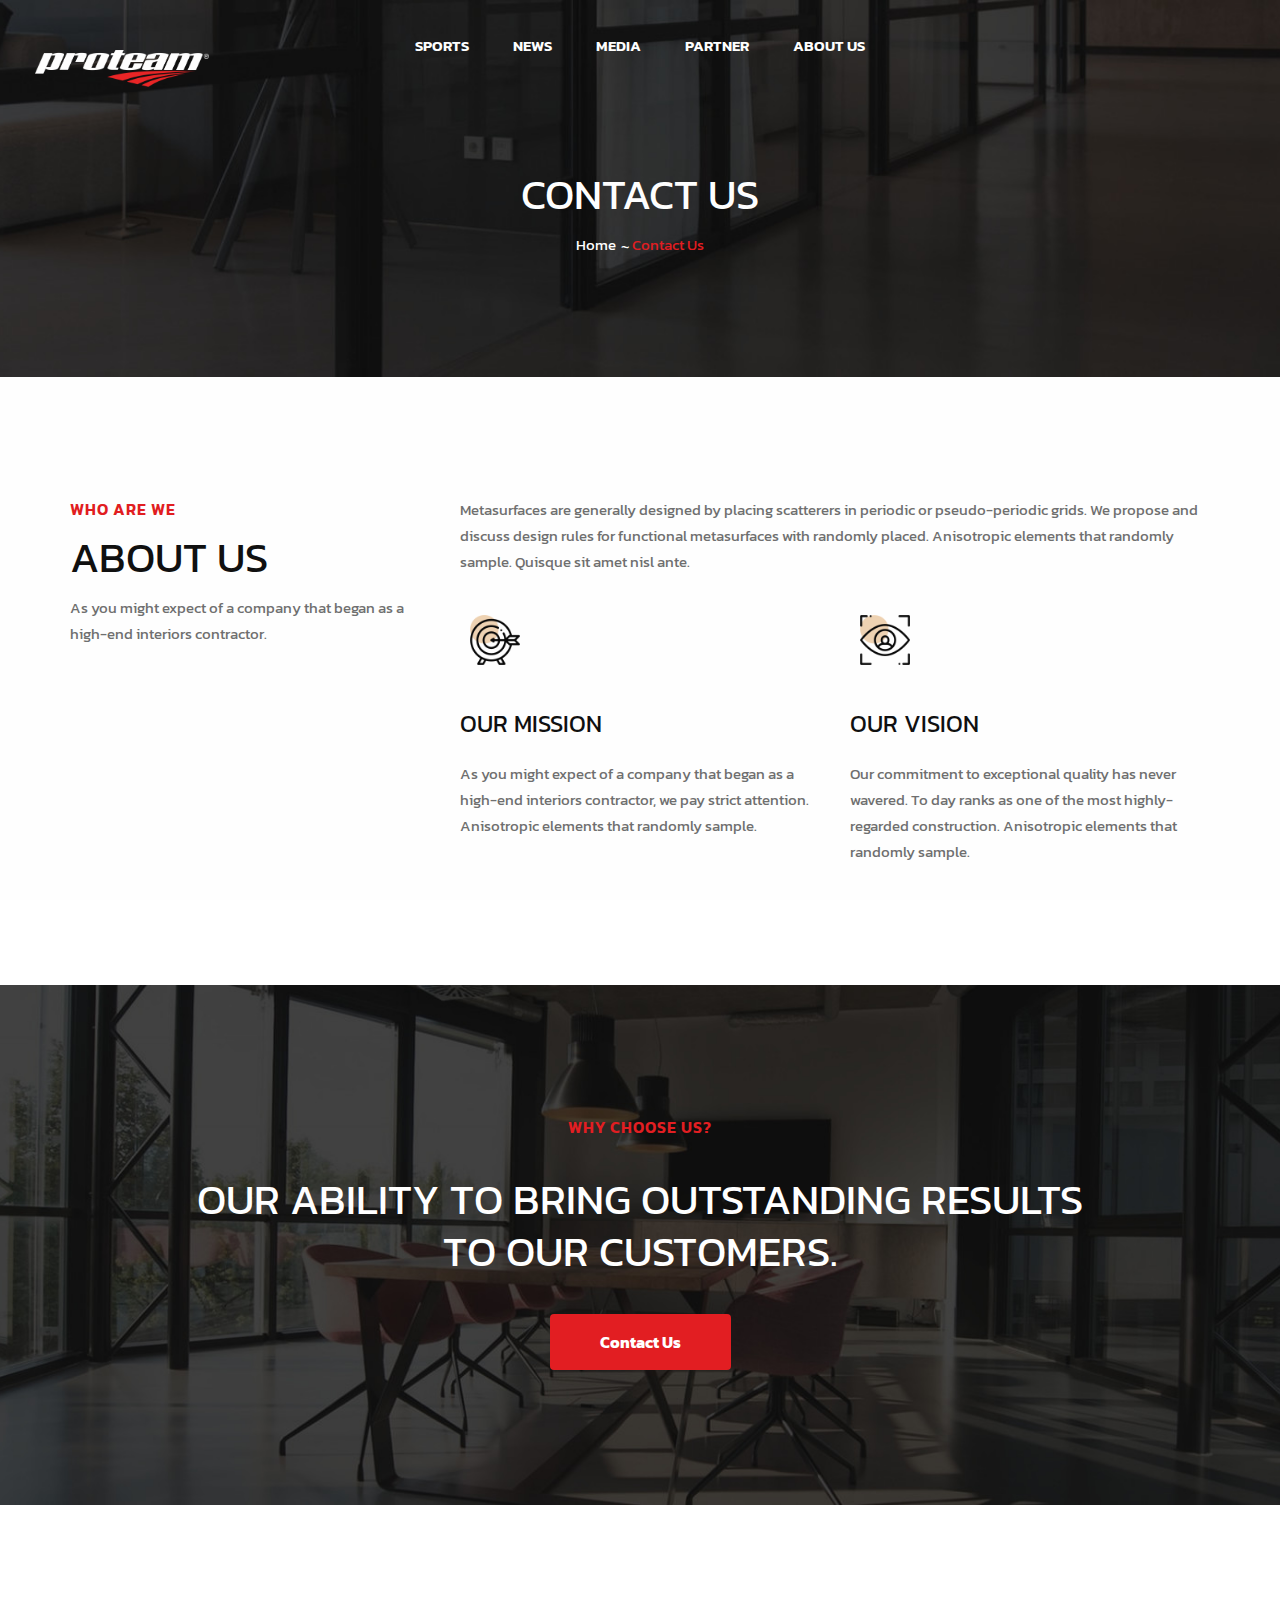
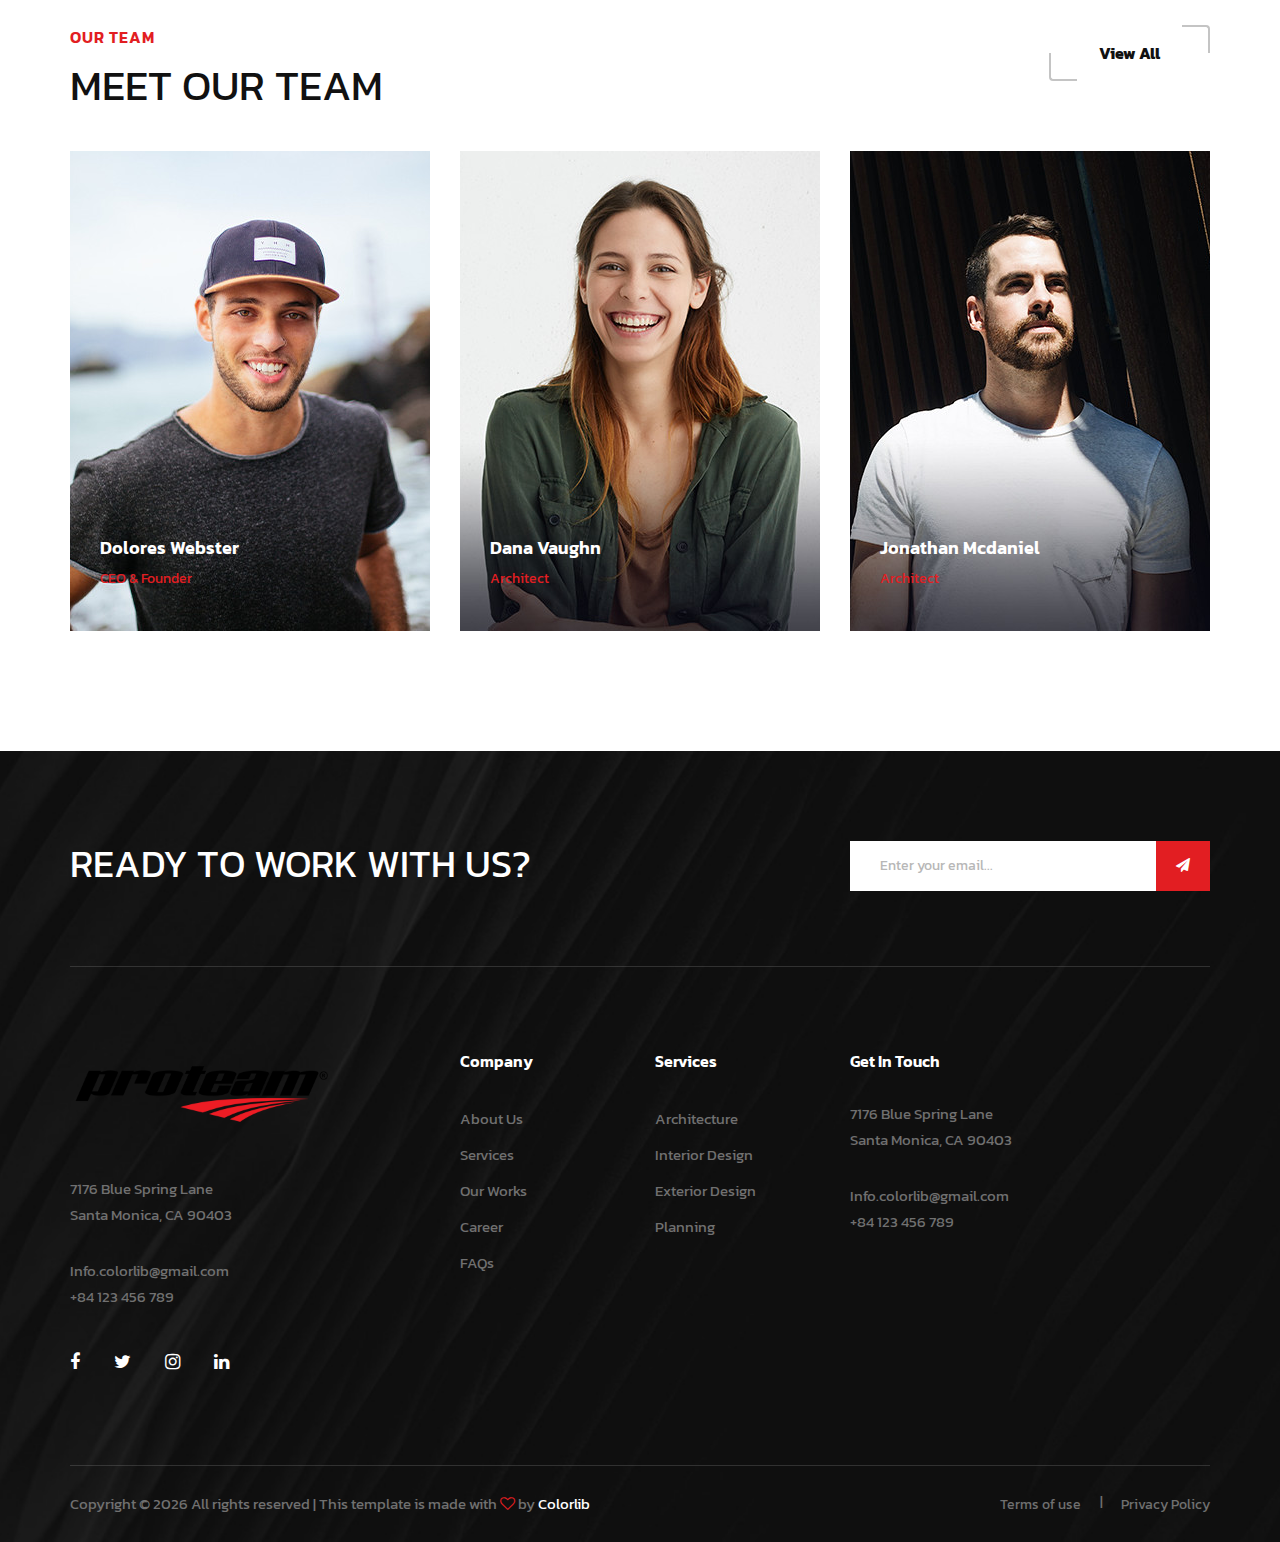
==== commit 68a196ec: "new navbar" ====
--- a/about.html
+++ b/about.html
@@ -48,15 +48,15 @@
             <div class="row">
                 <div class="col-lg-3">
                     <div class="header__logo">
-                        <a href="#"><img src="img/logo.png" alt=""></a>
+                        <a href="#"><img src="img/logo/logo-white.png" alt=""></a>
                     </div>
                 </div>
                 <div class="col-lg-6">
                     <nav class="header__menu mobile-menu">
-                        <ul>
-                            <li><a href="./index.html">Home</a></li>
+                        <!-- <ul>
+                            <li class="active"><a href="./index.html">Home</a></li>
                             <li><a href="./projects.html">Projects</a></li>
-                            <li class="active"><a href="./about.html">About</a></li>
+                            <li><a href="./about.html">About</a></li>
                             <li><a href="#">Pages</a>
                                 <ul class="dropdown">
                                     <li><a href="./Project-details.html">Project Details</a></li>
@@ -67,14 +67,42 @@
                             </li>
                             <li><a href="./blog.html">Blog</a></li>
                             <li><a href="./contact.html">Contact</a></li>
+                        </ul> -->
+                        <ul>
+                            <li><a href="#">SPORTS</a>
+                                <ul class="dropdown">
+                                    <li><a href="">Badminton</a></li>
+                                    <li><a href="">Basket</a></li>
+                                    <li><a href="">Futsal</a></li>
+                                    <li><a href="">Pingpong</a></li>
+                                    <li><a href="">Soccer</a></li>
+                                    <li><a href="">Volley</a></li>
+                                    <li><a href="">Wushu</a></li>
+                                </ul>
+                            </li>
+                            <li><a href="./projects.html">NEWS</a></li>
+                            <li><a href="#">MEDIA</a>
+                                <ul class="dropdown">
+                                    <li><a href="">Photos</a></li>
+                                    <li><a href="">Videos</a></li>
+                                </ul>
+                            </li>
+                            <li><a href="#">PARTNER</a>
+                                <ul class="dropdown">
+                                    <li><a href="./Project-details.html">Project Details</a></li>
+                                    <li><a href="./about.html">About</a></li>
+                                    <li><a href="./services.html">Services</a></li>
+                                    <li><a href="./blog-details.html">Blog Details</a></li>
+                                </ul>
+                            </li>
+                            <li><a href="#">ABOUT US</a>
+                                <ul class="dropdown">
+                                    <li><a href="">Certification</a></li>
+                                    <li><a href="./about.html">Contact Us</a></li>
+                                </ul>
+                            </li>
                         </ul>
                     </nav>
-                </div>
-                <div class="col-lg-3">
-                    <div class="header__widget">
-                        <span>Call us for any questions</span>
-                        <h4>+01 123 456 789</h4>
-                    </div>
                 </div>
             </div>
             <div class="canvas__open"><i class="fa fa-bars"></i></div>
@@ -88,10 +116,10 @@
             <div class="row">
                 <div class="col-lg-12 text-center">
                     <div class="breadcrumb__text">
-                        <h2>About Us</h2>
+                        <h2>Contact Us</h2>
                         <div class="breadcrumb__links">
                             <a href="./index.html">Home</a>
-                            <span>About Us</span>
+                            <span>Contact Us</span>
                         </div>
                     </div>
                 </div>
--- a/css/style.css
+++ b/css/style.css
@@ -330,7 +330,9 @@
     padding: 30px 0 30px;
 }
 
-.header__logo a {
+.header__logo img {
+    margin: 20px;
+    max-width: 60%;
     display: inline-block;
 }
 
@@ -933,6 +935,7 @@
 .logo__carousel.owl-carousel .owl-item img {
     display: inline-block;
     width: auto;
+    height: 70px;
 }
 
 .logo__carousel .logo__carousel__item {
@@ -1347,12 +1350,25 @@
     margin-bottom: 30px;
 }
 
+.footer__logo {
+    min-height: 100px;
+}
+
+.footer__about .footer__logo h4 {
+    color: red;
+    font-weight: 500;
+}
+
 .footer__about .footer__logo {
     margin-bottom: 24px;
 }
 
 .footer__about .footer__logo a {
     display: inline-block;
+}
+
+.footer__about a {
+    color: #707070;
 }
 
 .footer__about p {
@@ -1603,6 +1619,11 @@
     font-size: 15px;
     line-height: 36px;
     list-style: none;
+}
+
+.services__item img {
+    max-height: 50px;
+    margin: 10px;
 }
 
 .services__item {
@@ -2653,6 +2674,9 @@
 /* Tablet Device = 768px */
 
 @media only screen and (min-width: 768px) and (max-width: 991px) {
+    .header__logo img {
+        max-width: 30%;
+    }
     .hero__slider.owl-carousel .owl-nav button {
         left: 0;
     }
@@ -2792,6 +2816,9 @@
 /* Wide Mobile = 480px */
 
 @media only screen and (max-width: 767px) {
+    .header__logo img {
+        max-width: 30%;
+    }
     .hero__text h2 {
         font-size: 34px;
         line-height: 45px;
